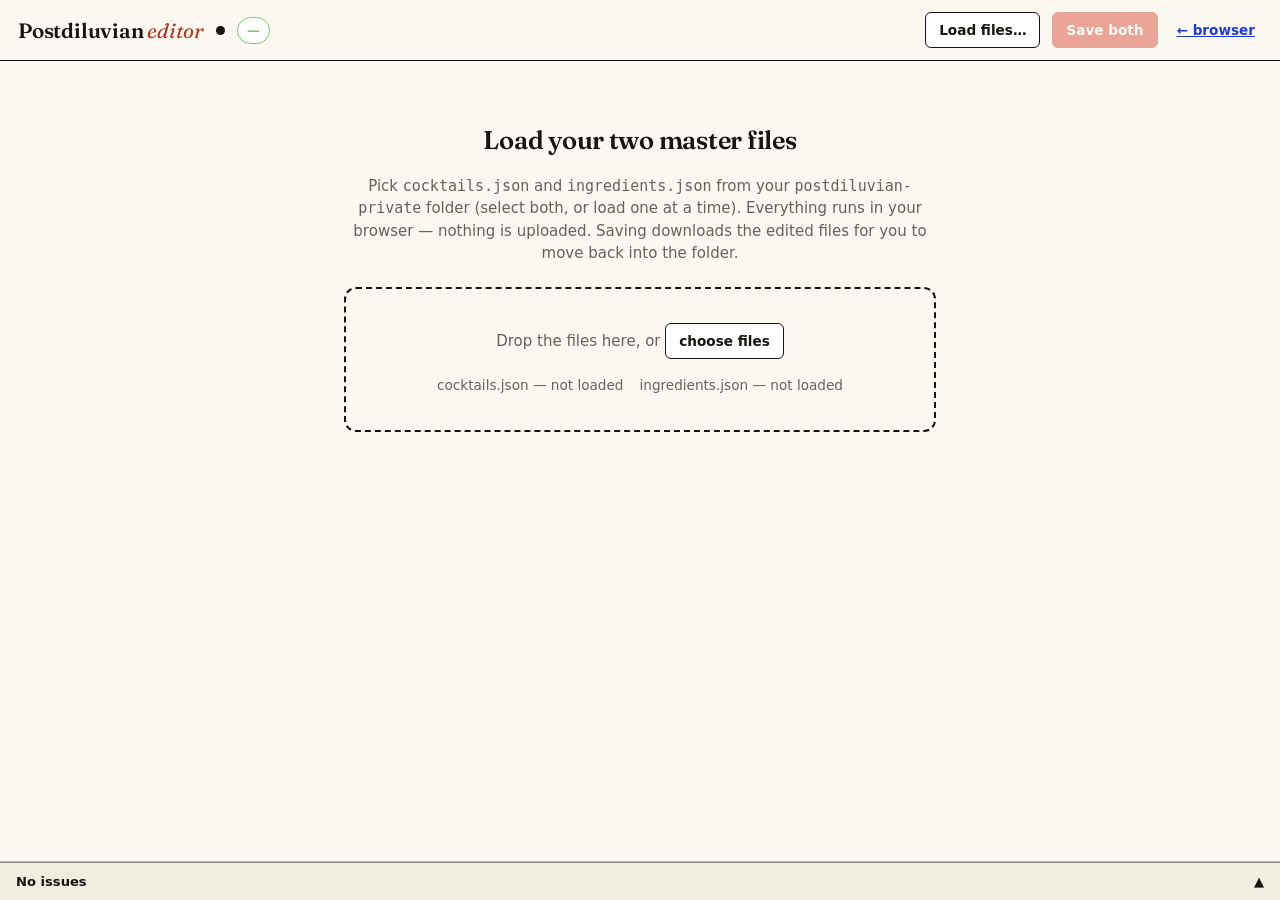
==== editor.html @ a8991616 "editor: AI-assisted recipe import (bring-your-own-assistant) Recipes > Import... takes a URL or past" ====
<!doctype html>
<html lang="en">
<head>
<meta charset="utf-8">
<meta name="viewport" content="width=device-width, initial-scale=1">
<title>Postdiluvian — editor</title>
<meta name="description" content="Edit the Postdiluvian cocktails.json and ingredients.json masters.">
<script>try{var t=localStorage.getItem("pd.theme");if(t==="light"||t==="dark")document.documentElement.setAttribute("data-theme",t);}catch(e){}</script>
<link rel="preconnect" href="https://fonts.googleapis.com">
<link rel="preconnect" href="https://fonts.gstatic.com" crossorigin>
<link href="https://fonts.googleapis.com/css2?family=Fraunces:ital,opsz,wght@0,9..144,400;0,9..144,500;0,9..144,600;1,9..144,400&display=swap" rel="stylesheet">
<link rel="stylesheet" href="style.css">
<style>
  * { box-sizing: border-box; }
  [hidden] { display: none !important; }
  html { -webkit-text-size-adjust: 100%; }
  body { margin: 0; background: var(--paper); color: var(--ink); font-family: var(--sans); font-size: 15px; line-height: 1.5; }
  h1, h2, h3 { font-family: var(--serif); font-weight: 600; margin: 0; letter-spacing: -.01em; }
  a { color: var(--blue); }
  button, input, select, textarea { font: inherit; color: var(--ink); }
  button { cursor: pointer; }
  input, select, textarea {
    background: var(--card); border: 1.5px solid var(--line-strong);
    border-radius: var(--radius); padding: 7px 10px;
  }
  input[type=checkbox] { padding: 0; accent-color: var(--accent); width: auto; }
  input:focus, select:focus, textarea:focus { outline: 2px solid var(--blue); outline-offset: -1px; }
  ::placeholder { color: var(--ink-soft); opacity: 1; }

  .bar {
    position: sticky; top: 0; z-index: 20; display: flex; align-items: center; gap: 12px;
    padding: 12px 18px; background: var(--paper); border-bottom: 1.5px solid var(--ink); flex-wrap: wrap;
  }
  .bar h1 { font-size: 1.3rem; }
  .bar h1 .em { color: var(--accent-soft); font-style: italic; font-weight: 400; }
  .bar .spacer { flex: 1; }
  .dot { width: 9px; height: 9px; border-radius: 50%; background: var(--line-strong); flex: none; }
  .dot.dirty { background: var(--accent); }
  .valbadge { font-size: .8rem; font-weight: 700; padding: 3px 9px; border-radius: 999px; border: 1.5px solid var(--line-strong); white-space: nowrap; cursor: pointer; background: var(--card); }
  .valbadge:hover { background: var(--paper-2); }
  .valbadge.ok { color: #3f7a3a; border-color: currentColor; }
  .valbadge.err { color: var(--accent); border-color: currentColor; }
  :root[data-theme="dark"] .valbadge.ok, :root:not([data-theme="light"]) .valbadge.ok { color: #86c072; }

  .btn { border: 1.5px solid var(--line-strong); background: var(--card); border-radius: var(--radius); padding: 7px 13px; font-size: .85rem; font-weight: 600; }
  .btn:hover { background: var(--paper-2); }
  .btn.primary { background: var(--accent); color: #fff; border-color: var(--accent); }
  .btn.primary:disabled { opacity: .45; cursor: not-allowed; }
  .btn.ghost { border-color: transparent; background: transparent; text-decoration: underline; padding: 4px 6px; }
  .btn.danger { color: var(--accent); }

  .tabs { display: flex; gap: 4px; padding: 10px 18px 0; border-bottom: 1px solid var(--line); background: var(--paper); position: sticky; top: 57px; z-index: 19; flex-wrap: wrap; }
  .tabs button { border: 1.5px solid var(--line); border-bottom: 0; background: var(--paper-2); padding: 7px 14px; border-radius: var(--radius) var(--radius) 0 0; font-size: .85rem; font-weight: 600; color: var(--ink-soft); }
  .tabs button[aria-selected="true"] { background: var(--card); color: var(--ink); border-color: var(--ink); }
  .tabs .count { opacity: .5; font-weight: 400; }

  .wrap { display: grid; grid-template-columns: 300px 1fr; gap: 0; min-height: calc(100vh - 120px); }
  @media (max-width: 820px) { .wrap { grid-template-columns: 1fr; } .list { border-right: 0; border-bottom: 1.5px solid var(--line); max-height: 40vh; } }

  .list { border-right: 1.5px solid var(--line); padding: 12px; overflow-y: auto; }
  .list .listtop { display: flex; gap: 8px; margin-bottom: 10px; }
  .list input.search { flex: 1; padding: 7px 10px; border: 1.5px solid var(--line-strong); border-radius: var(--radius); background: var(--card); }
  .list .row { padding: 8px 10px; border-radius: var(--radius); cursor: pointer; display: flex; justify-content: space-between; gap: 8px; align-items: baseline; }
  .list .row:hover { background: var(--paper-2); }
  .list .row[aria-current="true"] { background: var(--ink); color: var(--paper); }
  .list .row .sub { font-size: .72rem; opacity: .6; white-space: nowrap; }
  .list .row.invalid::after { content: "!"; color: var(--accent); font-weight: 800; }
  .list .row[aria-current="true"].invalid::after { color: #fff; }
  .list .grouplabel { font-size: .66rem; font-weight: 700; letter-spacing: .12em; text-transform: uppercase; color: var(--ink-soft); margin: 14px 0 4px; }

  .pane { padding: 20px 24px 120px; overflow-y: auto; }
  .pane .placeholder { color: var(--ink-soft); font-style: italic; padding: 40px 0; }

  .field { margin-bottom: 13px; }
  .field > label { display: block; font-size: .7rem; font-weight: 700; letter-spacing: .1em; text-transform: uppercase; color: var(--ink-soft); margin-bottom: 4px; }
  .field input[type=text], .field input[type=number], .field input[type=url], .field select, .field textarea {
    width: 100%; padding: 7px 10px; border: 1.5px solid var(--line-strong); border-radius: var(--radius); background: var(--card);
  }
  .field textarea { min-height: 64px; resize: vertical; font-family: var(--sans); }
  .field .hint { font-size: .76rem; color: var(--ink-soft); margin-top: 3px; }
  .field.bad input, .field.bad select, .field.bad textarea { border-color: var(--accent); }
  .field .err { color: var(--accent); font-size: .78rem; margin-top: 3px; }
  .row2 { display: grid; grid-template-columns: 1fr 1fr; gap: 12px; }
  .row3 { display: grid; grid-template-columns: 1fr 1fr 1fr; gap: 12px; }
  @media (max-width: 560px) { .row2, .row3 { grid-template-columns: 1fr; } }

  .chips { display: flex; flex-wrap: wrap; gap: 6px; align-items: center; }
  .chips .chip { display: inline-flex; align-items: center; gap: 5px; padding: 3px 8px; border: 1.5px solid var(--line-strong); border-radius: 999px; font-size: .8rem; background: var(--card); }
  .chips .chip button { border: 0; background: transparent; color: var(--ink-soft); padding: 0; line-height: 1; font-size: 1rem; }
  .chips input { border: 0; background: transparent; outline: none; min-width: 90px; flex: 1; padding: 4px; }

  .ingrow { display: grid; grid-template-columns: 1.4fr auto 1fr auto; gap: 8px; align-items: start; padding: 9px 0; border-top: 1px solid var(--line); }
  .ingrow:first-of-type { border-top: 0; }
  .ingrow .amt { display: flex; gap: 6px; align-items: center; }
  .ingrow .amt input[type=number] { width: 78px; }
  .ingrow .amt select { width: auto; }
  .ingrow .sec { display: flex; gap: 6px; flex-wrap: wrap; }
  .ingrow .sec input { width: 100%; }
  .ingrow .ctl { display: flex; flex-direction: column; gap: 2px; }
  .ingrow .ctl button { border: 1.5px solid var(--line); background: var(--card); border-radius: 4px; width: 26px; height: 22px; font-size: .8rem; line-height: 1; padding: 0; }
  .ingrow .resolved { font-size: .72rem; color: var(--ink-soft); margin-top: 2px; }
  .ingrow .resolved.new { color: var(--accent); }
  @media (max-width: 700px) { .ingrow { grid-template-columns: 1fr; } }

  .sectionh { font-family: var(--serif); font-size: 1.05rem; margin: 22px 0 8px; padding-top: 14px; border-top: 1.5px solid var(--ink); }
  .uses { display: flex; flex-wrap: wrap; gap: 7px 14px; }
  .uses a { font-size: .9rem; }
  .usetag { font-size: .6rem; font-weight: 700; letter-spacing: .1em; text-transform: uppercase; color: var(--ink-soft); border: 1px solid var(--line-strong); border-radius: 999px; padding: 0 5px; }
  .resolved a, .chips .chip a { text-decoration: underline; }
  .subactions { display: flex; gap: 10px; flex-wrap: wrap; margin-top: 6px; }

  .preview { margin-top: 10px; border: 1.5px solid var(--ink); border-radius: var(--radius); padding: 16px 18px; background: var(--card); }
  .preview .pv-base { font-size: .64rem; font-weight: 700; letter-spacing: .13em; text-transform: uppercase; color: var(--accent); }
  .preview h3 { font-size: 1.5rem; margin: 2px 0; }
  .preview .pv-meta { font-size: .82rem; color: var(--ink-soft); margin-bottom: 10px; }
  .preview ul { list-style: none; margin: 8px 0; padding: 0; }
  .preview li { display: flex; gap: 12px; padding: 3px 0; }
  .preview li .a { font-family: var(--serif); font-weight: 600; min-width: 130px; text-align: right; font-variant-numeric: tabular-nums; }
  .preview li.miss .n { color: var(--accent); }
  .preview ol { margin: 8px 0 0; padding-left: 18px; font-size: .9rem; }
  .preview .pv-note { font-style: italic; color: var(--ink-soft); font-size: .86rem; margin-top: 8px; }

  .jsonwrap textarea { width: 100%; min-height: 62vh; font-family: ui-monospace, SFMono-Regular, Menlo, monospace; font-size: 12.5px; padding: 12px; border: 1.5px solid var(--line-strong); border-radius: var(--radius); background: var(--card); white-space: pre; }
  .jsonwrap .err { color: var(--accent); font-size: .82rem; margin: 4px 0; white-space: pre-wrap; }
  .jsonmini textarea { min-height: 340px; }

  .valpanel { position: fixed; left: 0; right: 0; bottom: 0; z-index: 30; background: var(--card); border-top: 1.5px solid var(--ink); max-height: 42vh; display: flex; flex-direction: column; transform: translateY(calc(100% - 38px)); transition: transform .18s ease; }
  .valpanel.open { transform: translateY(0); }
  .valpanel .vph { display: flex; align-items: center; gap: 10px; padding: 9px 16px; cursor: pointer; font-size: .82rem; font-weight: 700; background: var(--paper-2); }
  .valpanel .vph:hover { background: var(--line); }
  .valpanel .vpbody { overflow-y: auto; padding: 4px 16px 16px; }
  .valpanel .issue { font-size: .82rem; padding: 4px 0; border-top: 1px solid var(--line); cursor: pointer; display: flex; gap: 8px; }
  .valpanel .issue:hover { color: var(--accent); }
  .valpanel .issue .tag { font-weight: 700; flex: none; }
  .valpanel .issue.e .tag { color: var(--accent); }
  .valpanel .issue.w { color: var(--ink-soft); }
  .valpanel .issue.w .tag { color: var(--ink-soft); font-weight: 600; }

  .modal { position: fixed; inset: 0; z-index: 50; background: rgba(23,20,15,.55); display: flex; align-items: flex-start; justify-content: center; padding: 40px 16px; overflow-y: auto; }
  .modal .box { background: var(--paper); border: 1.5px solid var(--ink); border-radius: var(--radius); width: 100%; max-width: 760px; padding: 22px 24px 26px; }
  .modal h2 { font-size: 1.4rem; }
  .modal .close { float: right; font-size: 1.5rem; line-height: 1; background: transparent; border: 0; color: var(--ink-soft); padding: 0; }
  .modal .step { margin: 16px 0 5px; font-size: .7rem; font-weight: 700; text-transform: uppercase; letter-spacing: .12em; color: var(--ink-soft); }
  .modal textarea, .modal input[type=text] { width: 100%; font-size: 13px; }
  .modal textarea { font-family: ui-monospace, SFMono-Regular, Menlo, monospace; }
  .modal .promptbox { min-height: 220px; white-space: pre; overflow: auto; }
  .modal .err { color: var(--accent); font-size: .82rem; margin-top: 6px; white-space: pre-wrap; }

  .importbanner { background: var(--paper-2); border: 1.5px solid var(--accent); border-radius: var(--radius); padding: 12px 14px; margin-bottom: 16px; font-size: .88rem; }
  .importbanner .conf { font-weight: 700; text-transform: uppercase; font-size: .68rem; letter-spacing: .09em; color: var(--accent); }
  .importbanner ul { margin: 6px 0 0; padding-left: 18px; }
  .importbanner .acts { margin-top: 10px; display: flex; gap: 10px; flex-wrap: wrap; }

  .loadscreen { padding: 60px 24px; max-width: 640px; margin: 0 auto; text-align: center; }
  .loadscreen h2 { font-size: 1.6rem; margin-bottom: 8px; }
  .loadscreen p { color: var(--ink-soft); }
  .dropzone { margin-top: 22px; border: 2px dashed var(--line-strong); border-radius: 12px; padding: 34px; color: var(--ink-soft); }
  .dropzone.hot { border-color: var(--blue); background: rgba(31,59,214,.05); color: var(--blue); }
  .filestate { display: flex; gap: 16px; justify-content: center; margin-top: 16px; font-size: .85rem; }
  .filestate .f.ok { color: #3f7a3a; }
  :root[data-theme="dark"] .filestate .f.ok, :root:not([data-theme="light"]) .filestate .f.ok { color: #86c072; }

  .toast { position: fixed; left: 50%; bottom: 46px; transform: translateX(-50%); background: var(--ink); color: var(--paper); padding: 10px 18px; border-radius: var(--radius); font-size: .86rem; z-index: 40; box-shadow: var(--shadow); max-width: 90vw; }
</style>
</head>
<body>

<div class="bar">
  <h1>Postdiluvian <span class="em">editor</span></h1>
  <span class="dot" id="dirtyDot" title="unsaved changes"></span>
  <button class="valbadge ok" id="valBadge" type="button" title="Show issues">—</button>
  <span class="spacer"></span>
  <input type="file" id="fileInput" accept=".json,application/json" multiple hidden>
  <button class="btn" id="loadBtn">Load files…</button>
  <button class="btn primary" id="saveBtn" disabled>Save both</button>
  <a class="btn ghost" href="index.html">← browser</a>
</div>

<div class="tabs" id="tabs" hidden>
  <button data-tab="recipes" aria-selected="true">Recipes <span class="count" id="cRecipes"></span></button>
  <button data-tab="ingredients" aria-selected="false">Ingredients <span class="count" id="cIngredients"></span></button>
  <button data-tab="json" aria-selected="false">JSON</button>
</div>

<div id="loadScreen" class="loadscreen">
  <h2>Load your two master files</h2>
  <p>Pick <code>cocktails.json</code> and <code>ingredients.json</code> from your
     <code>postdiluvian-private</code> folder (select both, or load one at a time).
     Everything runs in your browser — nothing is uploaded. Saving downloads the
     edited files for you to move back into the folder.</p>
  <div class="dropzone" id="dropzone">
    Drop the files here, or
    <button class="btn" id="loadBtn2">choose files</button>
    <div class="filestate">
      <span class="f" id="fsC">cocktails.json — not loaded</span>
      <span class="f" id="fsI">ingredients.json — not loaded</span>
    </div>
  </div>
</div>

<div id="app" hidden>
  <div class="wrap" id="wrapRecipes">
    <div class="list" id="listRecipes">
      <div class="listtop">
        <input class="search" id="searchRecipes" placeholder="Search recipes…" autocomplete="off">
        <button class="btn" id="newRecipe">+ New</button>
        <button class="btn" id="importRecipe" title="Import a recipe with an AI assistant">Import…</button>
      </div>
      <div id="listRecipesBody"></div>
    </div>
    <div class="pane" id="paneRecipe"><div class="placeholder">Select a recipe, or add one.</div></div>
  </div>

  <div class="wrap" id="wrapIngredients" hidden>
    <div class="list" id="listIngredients">
      <div class="listtop">
        <input class="search" id="searchIngredients" placeholder="Search ingredients…" autocomplete="off">
        <button class="btn" id="newIngredient">+ New</button>
      </div>
      <div id="listIngredientsBody"></div>
    </div>
    <div class="pane" id="paneIngredient"><div class="placeholder">Select an ingredient, or add one.</div></div>
  </div>

  <div id="wrapJson" class="pane jsonwrap" hidden>
    <p class="hint">Edit the raw files. Valid JSON is merged into the editor live; invalid JSON is held until you fix it.</p>
    <div class="row2">
      <div>
        <h3 style="font-size:.9rem;margin:8px 0">cocktails.json</h3>
        <div class="err" id="jsonErrC" hidden></div>
        <textarea id="jsonC" spellcheck="false"></textarea>
      </div>
      <div>
        <h3 style="font-size:.9rem;margin:8px 0">ingredients.json</h3>
        <div class="err" id="jsonErrI" hidden></div>
        <textarea id="jsonI" spellcheck="false"></textarea>
      </div>
    </div>
  </div>
</div>

<div class="valpanel" id="valPanel">
  <div class="vph" id="valPanelHead">
    <span id="valPanelTitle">No issues</span>
    <span class="spacer" style="flex:1"></span>
    <span id="valPanelChevron">▲</span>
  </div>
  <div class="vpbody" id="valPanelBody"></div>
</div>

<div class="modal" id="importModal" hidden>
  <div class="box">
    <button class="close" id="importClose" aria-label="Close">×</button>
    <h2>Import a recipe</h2>
    <p class="hint">Build the prompt below, run it in <a href="https://claude.ai" target="_blank" rel="noopener">claude.ai</a> (or any assistant), and paste its JSON reply back. Nothing is sent anywhere from this page.</p>

    <div class="step">1 · Source</div>
    <input type="text" id="importUrl" placeholder="https://…  — a recipe page URL">
    <div class="hint" style="text-align:center;margin:6px 0">— or paste the recipe text —</div>
    <textarea id="importText" style="min-height:80px" placeholder="Name, ingredients, method, garnish, source…"></textarea>

    <div class="step">2 · Prompt
      <button class="btn ghost" id="importBuild" type="button">build</button>
      <button class="btn ghost" id="importCopy" type="button" hidden>copy</button>
    </div>
    <textarea id="importPrompt" class="promptbox" readonly hidden></textarea>

    <div class="step">3 · Paste the assistant's JSON reply</div>
    <textarea id="importReply" style="min-height:120px" placeholder='{ "recipe": { … }, "newIngredients": [ … ], "confidence": "…" }'></textarea>
    <div class="err" id="importErr" hidden></div>

    <div style="margin-top:16px"><button class="btn primary" id="importGo" type="button">Import &amp; review</button></div>
  </div>
</div>

<datalist id="dlIngredients"></datalist>
<datalist id="dlTags"></datalist>

<script>
(function () {
  "use strict";

  var METHODS = ["shake", "dry-shake", "stir", "build", "swizzle", "blend", "throw"];
  var GLASSES = ["coupe", "old-fashioned", "rocks", "nick-and-nora", "flute", "collins", "highball", "wine"];
  var SERVICES = ["up", "rocks", "long", "neat"];
  var ICES = ["none", "large-cube", "cubed", "crushed"];
  var CATEGORIES = ["spirit", "vermouth", "fortified", "wine", "liqueur", "amaro", "bitters", "juice", "syrup", "other"];
  var FAMILIES = ["gin", "whiskey", "rum", "agave", "brandy", "vodka", "aquavit", "other"];
  var BASE_CATS = ["spirit", "amaro", "fortified", "liqueur", "wine"];
  // amount "kinds" -> how they serialize
  var KINDS = [
    { k: "ml", label: "Volume (ml)", num: "ml" },
    { k: "tsp", label: "Teaspoon", num: "count", per: 5, unit: "tsp" },
    { k: "barspoon", label: "Bar spoon", num: "count", per: 5, unit: "barspoon" },
    { k: "dash", label: "Dashes", num: "amount", unit: "dash" },
    { k: "drops", label: "Drops", num: "amount", unit: "drops" },
    { k: "piece", label: "Pieces", num: "amount", unit: "piece" },
    { k: "rinse", label: "Rinse", unit: "rinse" },
    { k: "top", label: "Top with", unit: "top" },
    { k: "leaves", label: "Leaves", unit: "leaves" },
    { k: "sprig", label: "Sprig", unit: "sprig" }
  ];

  var S = {
    C: null, I: null,            // parsed file objects
    tab: "recipes",
    selRecipe: null, selIng: null,
    snapshot: "", mlPerOz: 30,
    issues: { errors: [], warnings: [] },
    imported: null               // { id, ings:[], notes:[], confidence, source } while an import awaits review
  };
  var $ = function (id) { return document.getElementById(id); };
  var el = function (tag, cls, html) { var e = document.createElement(tag); if (cls) e.className = cls; if (html != null) e.innerHTML = html; return e; };
  var esc = function (s) { return String(s == null ? "" : s).replace(/[&<>"]/g, function (m) { return ({ "&": "&amp;", "<": "&lt;", ">": "&gt;", '"': "&quot;" })[m]; }); };
  var slug = function (s) { return String(s || "").toLowerCase().replace(/[^a-z0-9]+/g, "-").replace(/^-+|-+$/g, ""); };
  var trimNum = function (n) { return (Math.round(n * 100) / 100).toString(); };

  // ---------------------------------------------------------------- load ------
  function classify(obj) {
    if (obj && Array.isArray(obj.cocktails)) return "C";
    if (obj && Array.isArray(obj.ingredients)) return "I";
    return null;
  }
  function ingestFiles(fileList) {
    var files = [].slice.call(fileList);
    var done = 0;
    files.forEach(function (f) {
      f.text().then(function (txt) {
        var obj;
        try { obj = JSON.parse(txt); } catch (e) { toast("“" + f.name + "” isn’t valid JSON: " + e.message); return; }
        var kind = classify(obj);
        if (!kind) { toast("“" + f.name + "” doesn’t look like cocktails.json or ingredients.json."); return; }
        if (kind === "C") S.C = obj; else S.I = obj;
        refreshLoadState();
      }).finally(function () { done++; });
    });
  }
  function refreshLoadState() {
    $("fsC").textContent = S.C ? "cocktails.json — " + S.C.cocktails.length + " recipes" : "cocktails.json — not loaded";
    $("fsC").className = "f" + (S.C ? " ok" : "");
    $("fsI").textContent = S.I ? "ingredients.json — " + S.I.ingredients.length + " ingredients" : "ingredients.json — not loaded";
    $("fsI").className = "f" + (S.I ? " ok" : "");
    if (S.C && S.I) startApp();
  }
  function startApp() {
    S.mlPerOz = (S.C.meta && S.C.meta.mlPerOz) || (S.I.meta && S.I.meta.mlPerOz) || 30;
    $("loadScreen").hidden = true;
    $("app").hidden = false;
    $("tabs").hidden = false;
    S.snapshot = snapshotStr();
    rebuildDatalists();
    selectTab("recipes");
    renderRecipeList(); renderIngredientList();
    if (S.C.cocktails[0]) selectRecipe(S.C.cocktails[0].id);
    validateAndPaint();
  }

  // ---------------------------------------------------------------- serialize -
  function cleanSource(src) {
    src = src || {}; var o = {};
    ["book", "author", "url", "page", "note"].forEach(function (k) {
      var v = src[k];
      if (v === "" || v == null) return;
      o[k] = k === "page" ? (parseInt(v, 10) || v) : v;
    });
    return o;
  }
  function serCocktail(c) {
    var o = {};
    o.id = c.id; o.name = c.name || "";
    o.aka = c.aka || []; o.variantOf = c.variantOf || null;
    o.status = c.status || "active";
    o.base = c.base || [];
    o.method = c.method || "stir"; o.glass = c.glass || "coupe";
    o.service = c.service || "up"; o.ice = c.ice || "none";
    o.garnish = c.garnish || "None";
    o.tags = (c.tags || []).slice().sort();
    o.notes = c.notes || "";
    o.source = cleanSource(c.source);
    o.ingredients = (c.ingredients || []).map(function (i) {
      var e = { ref: i.ref };
      if (i.ml != null && i.ml !== "") e.ml = +i.ml;
      if (i.amount != null && i.amount !== "") e.amount = +i.amount;
      if (i.unit) e.unit = i.unit;
      if (i.approx) e.approx = i.approx;
      if (i.brand) e.brand = i.brand;
      if (i.note) e.note = i.note;
      if (i.optional) e.optional = true;
      return e;
    });
    o.steps = c.steps || [];
    return o;
  }
  function serIngredient(g) {
    var o = { id: g.id, name: g.name || "", category: g.category || "other",
              family: g.family === undefined ? null : g.family,
              aliases: g.aliases || [], brands: g.brands || [] };
    if (g.pantry) o.pantry = true;
    if (g.notes) o.notes = g.notes;
    return o;
  }
  function fileC() {
    var meta = Object.assign({}, S.C.meta || {});
    meta.count = S.C.cocktails.length;
    return { meta: meta, cocktails: S.C.cocktails.map(serCocktail) };
  }
  function fileI() {
    return { meta: S.I.meta || {}, ingredients: S.I.ingredients.map(serIngredient) };
  }
  function textC() { return JSON.stringify(fileC(), null, 2) + "\n"; }
  function textI() { return JSON.stringify(fileI(), null, 2) + "\n"; }
  function snapshotStr() { return textC() + " " + textI(); }

  // ---------------------------------------------------------------- dirty -----
  function markDirty() {
    var d = snapshotStr() !== S.snapshot;
    $("dirtyDot").className = "dot" + (d ? " dirty" : "");
    return d;
  }
  window.addEventListener("beforeunload", function (e) {
    if (S.C && S.I && snapshotStr() !== S.snapshot) { e.preventDefault(); e.returnValue = ""; }
  });

  // ---------------------------------------------------------------- validate --
  function validate() {
    var errors = [], warnings = [];
    var E = function (where, msg, field) { errors.push({ where: where, msg: msg, field: field }); };
    var W = function (where, msg, field) { warnings.push({ where: where, msg: msg, field: field }); };
    var ings = S.I.ingredients, ckts = S.C.cocktails;

    var SLUG = /^[a-z0-9-]+$/;
    var ids = {}, aliasOwner = {};
    ings.forEach(function (it) {
      var w = "ing:" + it.id;
      if (!SLUG.test(it.id || "")) E(w, "id must be lowercase letters, digits and hyphens", "id");
      if (ids[it.id]) E(w, "duplicate id");
      ids[it.id] = it;
      if (CATEGORIES.indexOf(it.category) < 0) E(w, "bad category “" + it.category + "”", "category");
      if (it.family !== null && it.family !== undefined && FAMILIES.indexOf(it.family) < 0) E(w, "bad family “" + it.family + "”", "family");
      if (it.category === "spirit" && (it.family === null || it.family === undefined)) E(w, "a spirit needs a family", "family");
      (it.aliases || []).forEach(function (a) {
        a = String(a).toLowerCase();
        if (a === it.id) return;
        if (ids[a] || ings.some(function (x) { return x.id === a; })) E(w, "alias “" + a + "” collides with an id");
        if (aliasOwner[a]) E(w, "alias “" + a + "” also on " + aliasOwner[a]);
        aliasOwner[a] = it.id;
      });
    });

    var byId = ids, cids = {}, used = {};
    ckts.forEach(function (c) {
      var w = "ckt:" + c.id;
      if (!SLUG.test(c.id || "")) E(w, "id must be lowercase letters, digits and hyphens", "id");
      if (cids[c.id]) E(w, "duplicate id");
      cids[c.id] = c;
      if (!c.name) E(w, "no name", "name");
      if (METHODS.indexOf(c.method) < 0) E(w, "bad method", "method");
      if (GLASSES.indexOf(c.glass) < 0) E(w, "bad glass", "glass");
      if (SERVICES.indexOf(c.service) < 0) E(w, "bad service", "service");
      if (ICES.indexOf(c.ice) < 0) E(w, "bad ice", "ice");
      if (["active", "wishlist"].indexOf(c.status) < 0) E(w, "bad status", "status");
      if (!c.ingredients || !c.ingredients.length) E(w, "no ingredients");
      var refs = {}; (c.ingredients || []).forEach(function (i) { refs[i.ref] = 1; });
      (c.base || []).forEach(function (b) {
        if (!byId[b]) E(w, "base “" + b + "” is not an ingredient id", "base");
        else if (BASE_CATS.indexOf(byId[b].category) < 0) W(w, "base “" + b + "” is category " + byId[b].category, "base");
        if (!refs[b]) W(w, "base “" + b + "” is not among its ingredients", "base");
      });
      if (c.variantOf && !cids[c.variantOf] && !ckts.some(function (x) { return x.id === c.variantOf; })) E(w, "variantOf “" + c.variantOf + "” not found", "variantOf");
      (c.ingredients || []).forEach(function (i) {
        used[i.ref] = 1;
        if (!byId[i.ref]) E(w, "ingredient “" + i.ref + "” not in the vocabulary", "ings");
        if (i.unit && KINDS.map(function (x) { return x.unit; }).indexOf(i.unit) < 0) E(w, "bad unit “" + i.unit + "”", "ings");
        if (i.ml == null && i.amount == null && !i.unit) W(w, i.ref + " has no amount", "ings");
        if (i.ml && +i.ml > 180) W(w, i.ref + " is " + i.ml + " ml — large pour", "ings");
      });
    });
    Object.keys(byId).forEach(function (id) { if (!used[id]) W("ing:" + id, "unused by any recipe"); });

    S.issues = { errors: errors, warnings: warnings };
    return S.issues;
  }
  function validateAndPaint() {
    markDirty();
    var v = validate();
    var badge = $("valBadge");
    if (!v.errors.length && !v.warnings.length) { badge.className = "valbadge ok"; badge.textContent = "✓ valid"; }
    else if (!v.errors.length) { badge.className = "valbadge ok"; badge.textContent = "✓ " + v.warnings.length + " warning" + (v.warnings.length === 1 ? "" : "s"); }
    else { badge.className = "valbadge err"; badge.textContent = v.errors.length + " error" + (v.errors.length === 1 ? "" : "s"); }
    $("saveBtn").disabled = v.errors.length > 0;
    paintValPanel();
    // invalid markers in lists
    var bad = {};
    v.errors.concat(v.warnings).forEach(function (x) { if (x.where) bad[x.where] = (bad[x.where] || 0); });
    v.errors.forEach(function (x) { if (x.where) bad[x.where] = 2; });
    document.querySelectorAll("#listRecipesBody .row").forEach(function (r) {
      r.classList.toggle("invalid", bad["ckt:" + r.dataset.id] === 2);
    });
    document.querySelectorAll("#listIngredientsBody .row").forEach(function (r) {
      r.classList.toggle("invalid", bad["ing:" + r.dataset.id] === 2);
    });
  }
  function paintValPanel() {
    var v = S.issues, body = $("valPanelBody");
    var n = v.errors.length + v.warnings.length;
    $("valPanelTitle").textContent = n === 0 ? "No issues" :
      (v.errors.length + " error" + (v.errors.length === 1 ? "" : "s") + " · " + v.warnings.length + " warning" + (v.warnings.length === 1 ? "" : "s"));
    body.innerHTML = "";
    v.errors.concat(v.warnings).forEach(function (x, idx) {
      var isErr = idx < v.errors.length;
      var d = el("div", "issue " + (isErr ? "e" : "w"));
      d.innerHTML = '<span class="tag">' + (isErr ? "ERR" : "warn") + '</span><span>' + esc(x.where ? x.where + " — " : "") + esc(x.msg) + '</span>';
      d.addEventListener("click", function () { jumpTo(x); });
      body.appendChild(d);
    });
  }
  function jumpTo(issue) {
    if (!issue.where) return;
    var p = issue.where.split(":");
    if (p[0] === "ckt") { selectTab("recipes"); selectRecipe(p[1]); }
    else if (p[0] === "ing") { selectTab("ingredients"); selectIngredient(p[1]); }
  }

  // ---------------------------------------------------------------- tabs ------
  function selectTab(t) {
    S.tab = t;
    document.querySelectorAll("#tabs button").forEach(function (b) { b.setAttribute("aria-selected", b.dataset.tab === t ? "true" : "false"); });
    $("wrapRecipes").hidden = t !== "recipes";
    $("wrapIngredients").hidden = t !== "ingredients";
    $("wrapJson").hidden = t !== "json";
    if (t === "json") fillJson();
  }

  // ---------------------------------------------------------------- recipes ---
  function renderRecipeList() {
    var q = $("searchRecipes").value.toLowerCase().trim();
    var body = $("listRecipesBody"); body.innerHTML = "";
    $("cRecipes").textContent = S.C.cocktails.length;
    S.C.cocktails.slice().sort(function (a, b) { return (a.name || "").localeCompare(b.name || ""); }).forEach(function (c) {
      if (q && (c.name || "").toLowerCase().indexOf(q) < 0 && (c.id || "").indexOf(q) < 0 &&
          !(c.base || []).some(function (b) { return b.indexOf(q) >= 0; })) return;
      var r = el("div", "row"); r.dataset.id = c.id;
      r.setAttribute("aria-current", c.id === S.selRecipe ? "true" : "false");
      r.innerHTML = '<span>' + esc(c.name || "(unnamed)") + '</span><span class="sub">' + esc((c.base || []).join("/")) + '</span>';
      r.addEventListener("click", function () { selectRecipe(c.id); });
      body.appendChild(r);
    });
  }
  function selectRecipe(id) {
    S.selRecipe = id;
    renderRecipeList();
    var c = S.C.cocktails.filter(function (x) { return x.id === id; })[0];
    if (!c) { $("paneRecipe").innerHTML = '<div class="placeholder">Not found.</div>'; return; }
    renderRecipeForm(c);
  }
  function newRecipe() {
    var c = { id: "", name: "", aka: [], variantOf: null, status: "active", base: [],
      method: "stir", glass: "coupe", service: "up", ice: "none", garnish: "None",
      tags: [], notes: "", source: {}, ingredients: [], steps: [] };
    S.C.cocktails.push(c);
    S.selRecipe = null;
    renderRecipeList();
    renderRecipeForm(c);
    validateAndPaint();
  }

  function field(label, inputEl, hint) {
    var f = el("div", "field");
    var l = el("label", null, esc(label)); f.appendChild(l);
    f.appendChild(inputEl);
    if (hint) { var h = el("div", "hint", hint); f.appendChild(h); }
    return f;
  }
  function selectEl(opts, val, onChange, allowEmpty) {
    var s = el("select");
    if (allowEmpty) s.appendChild(el("option", null, "—"));
    opts.forEach(function (o) {
      var op = el("option", null, esc(o)); op.value = o;
      if (o === val) op.selected = true;
      s.appendChild(op);
    });
    s.value = val == null ? "" : val;
    s.addEventListener("change", function () { onChange(s.value); });
    return s;
  }
  function textEl(val, onInput, type) {
    var i = el("input"); i.type = type || "text"; i.value = val == null ? "" : val;
    i.addEventListener("input", function () { onInput(i.value); });
    return i;
  }
  function chipEditor(arr, onChange, listId, noInput, onChipClick) {
    var box = el("div", "chips");
    function paint() {
      box.innerHTML = "";
      arr.forEach(function (v, idx) {
        var c = el("span", "chip");
        if (onChipClick) {
          var a = el("a"); a.href = "#"; a.textContent = v; a.style.color = "inherit";
          a.addEventListener("click", function (e) { e.preventDefault(); onChipClick(v); });
          c.appendChild(a);
        } else {
          c.innerHTML = '<span>' + esc(v) + '</span>';
        }
        var b = el("button", null, "×"); b.type = "button";
        b.addEventListener("click", function () { arr.splice(idx, 1); paint(); onChange(); });
        c.appendChild(b); box.appendChild(c);
      });
      if (noInput) { if (!arr.length) box.appendChild(el("span", "hint", "none")); return; }
      var inp = el("input"); inp.placeholder = "add…";
      if (listId) inp.setAttribute("list", listId);
      inp.addEventListener("keydown", function (e) {
        if (e.key === "Enter" || e.key === ",") {
          e.preventDefault();
          var v = inp.value.trim().replace(/,$/, "");
          if (v && arr.indexOf(v) < 0) { arr.push(v); paint(); onChange(); }
        } else if (e.key === "Backspace" && !inp.value && arr.length) {
          arr.pop(); paint(); onChange();
        }
      });
      box.appendChild(inp);
    }
    paint();
    return box;
  }

  function renderRecipeForm(c) {
    var p = $("paneRecipe"); p.innerHTML = "";
    var jsonBtn = el("button", "btn ghost", "&lt;/&gt; JSON"); jsonBtn.type = "button";
    var topBar = el("div", "subactions"); topBar.style.marginBottom = "10px";
    var del = el("button", "btn ghost danger", "Delete recipe"); del.type = "button";
    del.addEventListener("click", function () {
      if (!confirm("Delete “" + (c.name || c.id) + "”?")) return;
      S.C.cocktails = S.C.cocktails.filter(function (x) { return x !== c; });
      S.selRecipe = null; renderRecipeList();
      $("paneRecipe").innerHTML = '<div class="placeholder">Deleted.</div>';
      validateAndPaint();
    });
    topBar.appendChild(jsonBtn); topBar.appendChild(del);
    p.appendChild(topBar);

    var jsonMode = { on: false };
    var formWrap = el("div");
    p.appendChild(formWrap);
    jsonBtn.addEventListener("click", function () {
      jsonMode.on = !jsonMode.on;
      if (jsonMode.on) showJsonMini(); else build();
    });
    function showJsonMini() {
      formWrap.innerHTML = "";
      var wrap = el("div", "jsonwrap jsonmini");
      var err = el("div", "err"); err.hidden = true;
      var ta = el("textarea"); ta.spellcheck = false;
      ta.value = JSON.stringify(serCocktail(c), null, 2);
      ta.addEventListener("input", function () {
        try {
          var o = JSON.parse(ta.value);
          err.hidden = true;
          Object.keys(c).forEach(function (k) { delete c[k]; });
          Object.assign(c, o);
          S.selRecipe = c.id;
          renderRecipeList(); rebuildDatalists(); validateAndPaint();
        } catch (e) { err.hidden = false; err.textContent = e.message; }
      });
      wrap.appendChild(err); wrap.appendChild(ta); formWrap.appendChild(wrap);
    }

    function build() {
      jsonMode.on = false;
      formWrap.innerHTML = "";
      var chg = function () { c.id = c.id || slug(c.name); S.selRecipe = c.id; renderRecipeList(); rebuildDatalists(); validateAndPaint(); };

      if (S.imported && S.imported.id === c.id) formWrap.appendChild(importBanner(c));

      formWrap.appendChild(field("Name", textEl(c.name, function (v) { c.name = v; if (!c._idLocked) c.id = slug(v); syncId(); chg(); })));
      var idInput = textEl(c.id, function (v) { c.id = slug(v); c._idLocked = true; chg(); });
      var idField = field("ID (slug)", idInput, "Used in deep links; keep stable once shared.");
      function syncId() { idInput.value = c.id; }
      formWrap.appendChild(idField);

      var r2 = el("div", "row2");
      r2.appendChild(field("Status", selectEl(["active", "wishlist"], c.status, function (v) { c.status = v; chg(); })));
      var variants = S.C.cocktails.map(function (x) { return x.id; }).filter(function (x) { return x && x !== c.id; });
      r2.appendChild(field("Variant of", selectEl(variants, c.variantOf, function (v) { c.variantOf = v || null; chg(); }, true)));
      formWrap.appendChild(r2);

      formWrap.appendChild(field("Also known as", chipEditor(c.aka, chg)));

      // base
      var baseChoices = S.I.ingredients.filter(function (g) { return BASE_CATS.indexOf(g.category) >= 0; }).map(function (g) { return g.id; });
      var baseBox = el("div");
      var baseChips = chipEditor(c.base, function () { chg(); renderPreview(); }, null, true,
        function (id) { selectTab("ingredients"); selectIngredient(id); });
      var baseAdd = selectEl(baseChoices.filter(function (b) { return c.base.indexOf(b) < 0; }), "", function (v) {
        if (v && c.base.indexOf(v) < 0) { c.base.push(v); renderRecipeForm(c); }
      }, true);
      baseBox.appendChild(baseChips); baseBox.appendChild(baseAdd);
      formWrap.appendChild(field("Base spirit(s)", baseBox, "Drives the spirit filter. Ingredient ids of category spirit/amaro/fortified/liqueur/wine."));

      var r3 = el("div", "row2");
      r3.appendChild(field("Method", selectEl(METHODS, c.method, function (v) { c.method = v; chg(); renderPreview(); })));
      r3.appendChild(field("Glass", selectEl(GLASSES, c.glass, function (v) { c.glass = v; chg(); renderPreview(); })));
      formWrap.appendChild(r3);
      var r3b = el("div", "row2");
      r3b.appendChild(field("Service", selectEl(SERVICES, c.service, function (v) { c.service = v; chg(); renderPreview(); })));
      r3b.appendChild(field("Ice", selectEl(ICES, c.ice, function (v) { c.ice = v; chg(); renderPreview(); })));
      formWrap.appendChild(r3b);

      formWrap.appendChild(field("Garnish", textEl(c.garnish, function (v) { c.garnish = v; chg(); renderPreview(); })));
      formWrap.appendChild(field("Tags", chipEditor(c.tags, function () { chg(); renderPreview(); }, "dlTags")));
      formWrap.appendChild(field("Notes", (function () { var t = el("textarea"); t.value = c.notes || ""; t.addEventListener("input", function () { c.notes = t.value; chg(); renderPreview(); }); return t; })()));

      // source
      c.source = c.source || {};
      var sh = el("div", "sectionh", "Source"); formWrap.appendChild(sh);
      var sr = el("div", "row2");
      sr.appendChild(field("Book", textEl(c.source.book, function (v) { c.source.book = v; chg(); })));
      sr.appendChild(field("Author", textEl(c.source.author, function (v) { c.source.author = v; chg(); })));
      formWrap.appendChild(sr);
      var sr2 = el("div", "row2");
      sr2.appendChild(field("URL", textEl(c.source.url, function (v) { c.source.url = v; chg(); }, "url")));
      sr2.appendChild(field("Page", textEl(c.source.page, function (v) { c.source.page = v; chg(); }, "number")));
      formWrap.appendChild(sr2);
      formWrap.appendChild(field("Source note", textEl(c.source.note, function (v) { c.source.note = v; chg(); })));

      // ingredients
      formWrap.appendChild(el("div", "sectionh", "Ingredients"));
      var ingWrap = el("div"); formWrap.appendChild(ingWrap);
      renderIngRows(c, ingWrap, function () { chg(); renderPreview(); });
      var addIng = el("button", "btn", "+ Ingredient"); addIng.type = "button";
      addIng.addEventListener("click", function () { c.ingredients.push({ ref: "", ml: 30 }); renderIngRows(c, ingWrap, function () { chg(); renderPreview(); }); chg(); });
      formWrap.appendChild(addIng);

      // steps
      formWrap.appendChild(el("div", "sectionh", "Steps"));
      var stepsTa = el("textarea"); stepsTa.style.minHeight = "90px";
      stepsTa.value = (c.steps || []).join("\n");
      stepsTa.addEventListener("input", function () { c.steps = stepsTa.value.split("\n").map(function (s) { return s.trim(); }).filter(Boolean); chg(); renderPreview(); });
      formWrap.appendChild(field("One step per line", stepsTa));
      var genBtn = el("button", "btn", "Generate from method / glass / garnish"); genBtn.type = "button";
      genBtn.addEventListener("click", function () { c.steps = synthSteps(c); stepsTa.value = c.steps.join("\n"); chg(); renderPreview(); });
      formWrap.appendChild(genBtn);

      // preview
      formWrap.appendChild(el("div", "sectionh", "Preview"));
      var pv = el("div"); pv.id = "recipePreview"; formWrap.appendChild(pv);
      renderPreview();

      function renderPreview() { pv.innerHTML = previewHTML(c); }
      applyFieldErrors(p, "ckt:" + c.id);
    }
    build();
  }

  function renderIngRows(c, wrap, chg) {
    wrap.innerHTML = "";
    c.ingredients.forEach(function (ig, idx) {
      var row = el("div", "ingrow");
      // ingredient name box
      var nameBox = el("div");
      var nm = el("input"); nm.type = "text"; nm.setAttribute("list", "dlIngredients");
      var g0 = S.I.ingredients.filter(function (x) { return x.id === ig.ref; })[0];
      nm.value = g0 ? g0.name : ig.ref;
      var resolved = el("div", "resolved");
      function showLink(id) {
        resolved.className = "resolved";
        resolved.innerHTML = '&rarr; <a href="#" data-goto>' + esc(id) + '</a>';
        resolved.querySelector("[data-goto]").addEventListener("click", function (e) {
          e.preventDefault(); selectTab("ingredients"); selectIngredient(id);
        });
      }
      function resolve() {
        var v = nm.value.trim(), match = S.I.ingredients.filter(function (x) {
          return x.name.toLowerCase() === v.toLowerCase() || x.id === v || (x.aliases || []).some(function (a) { return a.toLowerCase() === v.toLowerCase(); });
        })[0];
        if (match) { ig.ref = match.id; showLink(match.id); }
        else {
          ig.ref = slug(v);
          resolved.className = "resolved new";
          resolved.innerHTML = 'not in vocab — <a href="#" data-mk>＋ create “' + esc(v) + '”</a>';
          var mk = resolved.querySelector("[data-mk]");
          if (mk) mk.addEventListener("click", function (e) { e.preventDefault(); quickAddIngredient(v, function (id) { ig.ref = id; nm.value = v; resolve(); chg(); }); });
        }
        chg();
      }
      nm.addEventListener("input", resolve);
      if (g0) showLink(g0.id);
      else if (ig.ref) { resolved.className = "resolved new"; resolved.textContent = "“" + ig.ref + "” not in vocabulary"; }
      nameBox.appendChild(nm); nameBox.appendChild(resolved);
      row.appendChild(nameBox);

      // amount
      var amt = el("div", "amt");
      var kind = kindOf(ig);
      var ksel = el("select");
      KINDS.forEach(function (K) { var o = el("option", null, K.label); o.value = K.k; if (K.k === kind) o.selected = true; ksel.appendChild(o); });
      var num = el("input"); num.type = "number"; num.step = "0.25"; num.min = "0";
      var K0 = KINDS.filter(function (K) { return K.k === kind; })[0];
      num.value = kindNum(ig, K0);
      num.style.display = K0 && K0.num ? "" : "none";
      function applyKind() {
        var K = KINDS.filter(function (x) { return x.k === ksel.value; })[0];
        num.style.display = K.num ? "" : "none";
        setEntryFromKind(ig, K, parseFloat(num.value) || 0);
        chg();
      }
      ksel.addEventListener("change", applyKind);
      num.addEventListener("input", applyKind);
      amt.appendChild(ksel); amt.appendChild(num);
      var apx = el("label"); apx.style.fontSize = ".72rem"; apx.style.whiteSpace = "nowrap";
      apx.innerHTML = '<input type="checkbox"' + (ig.approx === "max" ? " checked" : "") + '> ≤';
      apx.querySelector("input").addEventListener("change", function (e) { if (e.target.checked) ig.approx = "max"; else delete ig.approx; chg(); });
      amt.appendChild(apx);
      row.appendChild(amt);

      // brand + note
      var sec = el("div", "sec");
      var br = el("input"); br.type = "text"; br.placeholder = "brand (optional)"; br.value = ig.brand || "";
      br.addEventListener("input", function () { if (br.value.trim()) ig.brand = br.value.trim(); else delete ig.brand; chg(); });
      var no = el("input"); no.type = "text"; no.placeholder = "note (optional)"; no.value = ig.note || "";
      no.addEventListener("input", function () { if (no.value.trim()) ig.note = no.value.trim(); else delete ig.note; chg(); });
      sec.appendChild(br); sec.appendChild(no);
      row.appendChild(sec);

      // controls
      var ctl = el("div", "ctl");
      var up = el("button", null, "↑"), dn = el("button", null, "↓"), rm = el("button", null, "✕");
      up.type = dn.type = rm.type = "button";
      up.addEventListener("click", function () { if (idx > 0) { c.ingredients.splice(idx - 1, 0, c.ingredients.splice(idx, 1)[0]); renderIngRows(c, wrap, chg); chg(); } });
      dn.addEventListener("click", function () { if (idx < c.ingredients.length - 1) { c.ingredients.splice(idx + 1, 0, c.ingredients.splice(idx, 1)[0]); renderIngRows(c, wrap, chg); chg(); } });
      rm.addEventListener("click", function () { c.ingredients.splice(idx, 1); renderIngRows(c, wrap, chg); chg(); });
      ctl.appendChild(up); ctl.appendChild(dn); ctl.appendChild(rm);
      row.appendChild(ctl);

      wrap.appendChild(row);
    });
  }

  function kindOf(ig) {
    if (ig.unit === "tsp" || ig.unit === "barspoon") return ig.unit;
    if (ig.unit === "dash" || ig.unit === "drops" || ig.unit === "piece") return ig.unit;
    if (ig.unit === "rinse" || ig.unit === "top" || ig.unit === "leaves" || ig.unit === "sprig") return ig.unit;
    return "ml";
  }
  function kindNum(ig, K) {
    if (!K || !K.num) return "";
    if (K.num === "ml") return ig.ml == null ? "" : ig.ml;
    if (K.num === "count") return ig.ml == null ? "" : trimNum(ig.ml / (K.per || 5));
    if (K.num === "amount") return ig.amount == null ? "" : ig.amount;
    return "";
  }
  function setEntryFromKind(ig, K, n) {
    delete ig.ml; delete ig.amount; delete ig.unit;
    if (K.k === "ml") { ig.ml = n; return; }
    if (K.num === "count") { ig.ml = n * (K.per || 5); ig.unit = K.unit; return; }
    if (K.num === "amount") { ig.amount = n; ig.unit = K.unit; return; }
    ig.unit = K.unit; // rinse/top/leaves/sprig
  }

  function quickAddIngredient(name, cb) {
    var id = slug(name);
    if (S.I.ingredients.some(function (x) { return x.id === id; })) { cb(id); return; }
    var cat = prompt("New ingredient “" + name + "”.\nCategory? (" + CATEGORIES.join(", ") + ")", "liqueur");
    if (!cat) return;
    cat = cat.trim().toLowerCase();
    if (CATEGORIES.indexOf(cat) < 0) { toast("“" + cat + "” isn’t a valid category."); return; }
    var fam = null;
    if (cat === "spirit") { fam = (prompt("Family? (" + FAMILIES.join(", ") + ")", "other") || "other").trim().toLowerCase(); }
    S.I.ingredients.push({ id: id, name: name, category: cat, family: fam, aliases: [], brands: [] });
    S.I.ingredients.sort(function (a, b) { return a.category === b.category ? a.name.localeCompare(b.name) : CATEGORIES.indexOf(a.category) - CATEGORIES.indexOf(b.category); });
    rebuildDatalists(); renderIngredientList(); validateAndPaint();
    toast("Added ingredient “" + name + "”.");
    cb(id);
  }

  // ---------------------------------------------------------------- ingredients
  function renderIngredientList() {
    var q = $("searchIngredients").value.toLowerCase().trim();
    var body = $("listIngredientsBody"); body.innerHTML = "";
    $("cIngredients").textContent = S.I.ingredients.length;
    var byCat = {};
    S.I.ingredients.forEach(function (g) { (byCat[g.category] = byCat[g.category] || []).push(g); });
    CATEGORIES.forEach(function (cat) {
      var list = (byCat[cat] || []).filter(function (g) {
        return !q || g.name.toLowerCase().indexOf(q) >= 0 || g.id.indexOf(q) >= 0 || (g.aliases || []).join(" ").toLowerCase().indexOf(q) >= 0;
      });
      if (!list.length) return;
      body.appendChild(el("div", "grouplabel", esc(cat)));
      list.sort(function (a, b) { return a.name.localeCompare(b.name); }).forEach(function (g) {
        var r = el("div", "row"); r.dataset.id = g.id;
        r.setAttribute("aria-current", g.id === S.selIng ? "true" : "false");
        r.innerHTML = '<span>' + esc(g.name) + '</span><span class="sub">' + esc(g.id) + '</span>';
        r.addEventListener("click", function () { selectIngredient(g.id); });
        body.appendChild(r);
      });
    });
  }
  function selectIngredient(id) {
    S.selIng = id; renderIngredientList();
    var g = S.I.ingredients.filter(function (x) { return x.id === id; })[0];
    if (!g) { $("paneIngredient").innerHTML = '<div class="placeholder">Not found.</div>'; return; }
    renderIngredientForm(g);
  }
  function newIngredient() {
    var g = { id: "", name: "", category: "liqueur", family: null, aliases: [], brands: [] };
    S.I.ingredients.push(g); S.selIng = null;
    renderIngredientList(); renderIngredientForm(g); validateAndPaint();
  }
  function usedIn(id) {
    var out = [];
    S.C.cocktails.forEach(function (c) {
      var asBase = (c.base || []).indexOf(id) >= 0;
      var asIng = (c.ingredients || []).some(function (i) { return i.ref === id; });
      if (asBase || asIng) out.push({ id: c.id, name: c.name || c.id, base: asBase, ing: asIng });
    });
    return out.sort(function (a, b) { return a.name.localeCompare(b.name); });
  }
  function refCount(id) { return usedIn(id).length; }
  function renameRef(oldId, newId) {
    S.C.cocktails.forEach(function (c) {
      c.base = (c.base || []).map(function (b) { return b === oldId ? newId : b; });
      (c.ingredients || []).forEach(function (i) { if (i.ref === oldId) i.ref = newId; });
    });
  }
  function renderIngredientForm(g) {
    var p = $("paneIngredient"); p.innerHTML = "";
    var rc = g.id ? refCount(g.id) : 0;
    var top = el("div", "subactions"); top.style.marginBottom = "10px";
    var jb = el("button", "btn ghost", "&lt;/&gt; JSON"); jb.type = "button";
    var del = el("button", "btn ghost danger", "Delete"); del.type = "button";
    del.addEventListener("click", function () {
      var n = refCount(g.id);
      if (n) { toast("Can’t delete — " + n + " reference" + (n === 1 ? "" : "s") + " in recipes. Remove those first."); return; }
      if (!confirm("Delete ingredient “" + (g.name || g.id) + "”?")) return;
      S.I.ingredients = S.I.ingredients.filter(function (x) { return x !== g; });
      S.selIng = null; renderIngredientList(); rebuildDatalists();
      $("paneIngredient").innerHTML = '<div class="placeholder">Deleted.</div>'; validateAndPaint();
    });
    top.appendChild(jb); top.appendChild(del); p.appendChild(top);

    var form = el("div"); p.appendChild(form);
    var jsonOn = false;
    jb.addEventListener("click", function () { jsonOn = !jsonOn; if (jsonOn) mini(); else build(); });
    function mini() {
      form.innerHTML = "";
      var wrap = el("div", "jsonwrap jsonmini");
      var err = el("div", "err"); err.hidden = true;
      var ta = el("textarea"); ta.spellcheck = false; ta.value = JSON.stringify(serIngredient(g), null, 2);
      ta.addEventListener("input", function () {
        try { var o = JSON.parse(ta.value); err.hidden = true; Object.keys(g).forEach(function (k) { delete g[k]; }); Object.assign(g, o); S.selIng = g.id; renderIngredientList(); rebuildDatalists(); validateAndPaint(); }
        catch (e) { err.hidden = false; err.textContent = e.message; }
      });
      wrap.appendChild(err); wrap.appendChild(ta); form.appendChild(wrap);
    }
    function build() {
      jsonOn = false; form.innerHTML = "";
      var chg = function () { S.selIng = g.id; renderIngredientList(); rebuildDatalists(); validateAndPaint(); };
      form.appendChild(field("Name", textEl(g.name, function (v) { g.name = v; if (!g._idLocked) { g.id = slug(v); idI.value = g.id; } chg(); })));
      var idI = textEl(g.id, function (v) {
        var nv = slug(v);
        if (g.id && rc && nv !== g.id) {
          if (confirm(rc + " recipe" + (rc === 1 ? "" : "s") + " reference “" + g.id + "”. Rename everywhere to “" + nv + "”?")) renameRef(g.id, nv);
        }
        g.id = nv; g._idLocked = true; chg();
      });
      form.appendChild(field("ID (slug)", idI, rc ? (rc + " recipe" + (rc === 1 ? "" : "s") + " use this — favorites & bar are keyed to it") : "Permanent once shared."));
      var r2 = el("div", "row2");
      var famSel = selectEl(FAMILIES, g.family, function (v) { g.family = v || null; chg(); }, true);
      r2.appendChild(field("Category", selectEl(CATEGORIES, g.category, function (v) {
        g.category = v; if (v !== "spirit") { g.family = null; famSel.value = ""; } chg();
      })));
      r2.appendChild(field("Family (spirits only)", famSel));
      form.appendChild(r2);
      form.appendChild(field("Aliases", chipEditor(g.aliases, chg), "Extra search terms; must be globally unique."));
      form.appendChild(field("Brands", chipEditor(g.brands, chg), "Suggested bottles; the first shows as “e.g. …”."));
      var pl = el("label"); pl.style.fontSize = ".85rem";
      pl.innerHTML = '<input type="checkbox"' + (g.pantry ? " checked" : "") + '> Pantry staple (assumed on-hand: bitters, water, soda)';
      pl.querySelector("input").addEventListener("change", function (e) { if (e.target.checked) g.pantry = true; else delete g.pantry; chg(); });
      form.appendChild(field("Pantry", pl));
      form.appendChild(field("Notes", textEl(g.notes, function (v) { if (v) g.notes = v; else delete g.notes; chg(); })));

      var uses = g.id ? usedIn(g.id) : [];
      form.appendChild(el("div", "sectionh", "Used in " + uses.length + " recipe" + (uses.length === 1 ? "" : "s")));
      if (!uses.length) form.appendChild(el("div", "hint", "Not referenced by any recipe."));
      else {
        var ul = el("div", "uses");
        uses.forEach(function (u) {
          var a = el("a"); a.href = "#";
          a.innerHTML = esc(u.name) + (u.base ? ' <span class="usetag">base</span>' : "");
          a.addEventListener("click", function (e) { e.preventDefault(); selectTab("recipes"); selectRecipe(u.id); });
          ul.appendChild(a);
        });
        form.appendChild(ul);
      }

      applyFieldErrors(p, "ing:" + g.id);
    }
    build();
  }

  // ---------------------------------------------------------------- preview ---
  var FR = [[0, ""], [.125, "⅛"], [.25, "¼"], [.333, "⅓"], [.375, "⅜"], [.5, "½"], [.625, "⅝"], [.667, "⅔"], [.75, "¾"], [.875, "⅞"], [1, ""]];
  function ozText(ml) {
    var oz = ml / S.mlPerOz, whole = Math.floor(oz + 1e-6), frac = oz - whole, best = FR[0], bd = 9;
    FR.forEach(function (f) { var d = Math.abs(f[0] - frac); if (d < bd) { bd = d; best = f; } });
    if (best[0] === 1) { whole += 1; best = FR[0]; }
    return ((whole || (best[1] ? "" : "0")) + (best[1] || (whole ? "" : ""))) + " oz";
  }
  function amtText(i) {
    var pre = i.approx === "max" ? "≤ " : "";
    if (i.unit === "tsp" || i.unit === "barspoon") return pre + trimNum((i.ml || 0) / 5) + (i.unit === "tsp" ? " tsp" : " bar spoon");
    if (i.ml != null) return pre + trimNum(i.ml) + " ml · " + ozText(i.ml);
    if (i.amount != null) return pre + i.amount + " " + (i.unit === "dash" && +i.amount !== 1 ? "dashes" : i.unit || "");
    if (i.unit === "rinse") return "rinse";
    if (i.unit === "top") return "to top";
    return i.unit || "—";
  }
  function synthSteps(c) {
    var G = { "old-fashioned": "a rocks glass", "coupe": "a chilled coupe", "nick-and-nora": "a Nick & Nora glass", "flute": "a flute", "collins": "a Collins glass", "rocks": "a rocks glass", "highball": "a highball", "wine": "a wine glass" };
    var ICE = { "large-cube": "one large cube", "cubed": "fresh ice", "crushed": "crushed ice", "none": "ice" };
    var g = G[c.glass] || "the glass", steps = [];
    steps.push({ shake: "Shake with ice.", "dry-shake": "Dry-shake without ice, then shake again with ice.", stir: "Stir with ice until well chilled.", build: "Build in " + g + " over " + (ICE[c.ice] || "ice") + ".", swizzle: "Add to " + g + " with crushed ice and swizzle.", blend: "Blend with crushed ice." }[c.method] || "Stir with ice.");
    if (c.method !== "build" && c.method !== "swizzle") {
      if (c.service === "rocks" || c.service === "long") steps.push("Strain into " + g + " over " + (ICE[c.ice] || "fresh ice") + ".");
      else steps.push("Strain into " + g + ".");
    }
    if (c.garnish && c.garnish.toLowerCase() !== "none") {
      steps.push(/^(express|absinthe|serve|twist)/i.test(c.garnish) ? c.garnish.replace(/\.?$/, ".") : "Garnish with " + c.garnish[0].toLowerCase() + c.garnish.slice(1) + ".");
    }
    return steps;
  }
  function previewHTML(c) {
    var byId = {}; S.I.ingredients.forEach(function (g) { byId[g.id] = g; });
    var lis = (c.ingredients || []).map(function (i) {
      var g = byId[i.ref], miss = !g;
      return '<li class="' + (miss ? "miss" : "") + '"><span class="a">' + esc(amtText(i)) + '</span><span class="n">' + esc(g ? g.name : i.ref + " ⚠") + (i.note ? ' <em>(' + esc(i.note) + ')</em>' : "") + '</span></li>';
    }).join("");
    var src = c.source || {}, sb = [];
    if (src.book) sb.push("<em>" + esc(src.book) + "</em>" + (src.author ? ", " + esc(src.author) : ""));
    else if (src.author) sb.push(esc(src.author));
    if (src.note) sb.push(esc(src.note));
    if (src.url) sb.push('<a href="' + esc(src.url) + '" target="_blank" rel="noopener">link ↗</a>');
    return '<div class="preview">' +
      '<div class="pv-base">' + esc((c.base || []).map(function (b) { return byId[b] ? byId[b].name : b; }).join(" / ") || "—") + '</div>' +
      '<h3>' + esc(c.name || "(unnamed)") + '</h3>' +
      '<div class="pv-meta">' + esc(c.method) + " · " + esc((c.glass || "").replace(/-/g, " ")) + " · " + esc(c.service || "") +
        (c.garnish && c.garnish.toLowerCase() !== "none" ? " · " + esc(c.garnish) : "") + " · " + esc((c.tags || []).join(", ")) + '</div>' +
      '<ul>' + lis + '</ul>' +
      (c.steps && c.steps.length ? '<ol>' + c.steps.map(function (s) { return "<li>" + esc(s) + "</li>"; }).join("") + '</ol>' : "") +
      (c.notes ? '<div class="pv-note">' + esc(c.notes) + '</div>' : "") +
      (sb.length ? '<div class="pv-note">' + sb.join(" · ") + '</div>' : "") +
    '</div>';
  }

  function applyFieldErrors(pane, where) {
    var mine = S.issues.errors.filter(function (x) { return x.where === where && x.field; });
    pane.querySelectorAll(".field.bad").forEach(function (f) { f.classList.remove("bad"); });
    // best-effort: match by label text to field key
    mine.forEach(function (x) {
      pane.querySelectorAll(".field").forEach(function (f) {
        var lab = (f.querySelector("label") || {}).textContent || "";
        if (lab.toLowerCase().indexOf(x.field.toLowerCase()) === 0) {
          f.classList.add("bad");
          if (!f.querySelector(".err")) { var e = el("div", "err", esc(x.msg)); f.appendChild(e); }
        }
      });
    });
  }

  // ---------------------------------------------------------------- json tab --
  function fillJson() {
    $("jsonC").value = textC();
    $("jsonI").value = textI();
    $("jsonErrC").hidden = true; $("jsonErrI").hidden = true;
  }
  function wireJsonTab() {
    function mk(taId, errId, kind) {
      var ta = $(taId), err = $(errId);
      ta.addEventListener("input", debounce(function () {
        try {
          var o = JSON.parse(ta.value);
          if (kind === "C" && !Array.isArray(o.cocktails)) throw new Error("missing cocktails[]");
          if (kind === "I" && !Array.isArray(o.ingredients)) throw new Error("missing ingredients[]");
          err.hidden = true;
          if (kind === "C") S.C = o; else S.I = o;
          rebuildDatalists(); renderRecipeList(); renderIngredientList(); validateAndPaint();
        } catch (e) { err.hidden = false; err.textContent = e.message; }
      }, 350));
    }
    mk("jsonC", "jsonErrC", "C");
    mk("jsonI", "jsonErrI", "I");
  }

  // ---------------------------------------------------------------- save ------
  function download(name, text) {
    var b = new Blob([text], { type: "application/json" });
    var u = URL.createObjectURL(b), a = el("a");
    a.href = u; a.download = name; document.body.appendChild(a); a.click();
    setTimeout(function () { URL.revokeObjectURL(u); a.remove(); }, 200);
  }
  function save() {
    var v = validate();
    if (v.errors.length && !confirm(v.errors.length + " error(s) remain. Download anyway?")) return;
    download("cocktails.json", textC());
    setTimeout(function () { download("ingredients.json", textI()); }, 350);
    S.snapshot = snapshotStr();
    validateAndPaint();
    toast("Downloaded. Move both into postdiluvian-private, then run  bin/save");
  }

  // ---------------------------------------------------------------- misc ------
  function rebuildDatalists() {
    var dl = $("dlIngredients"); dl.innerHTML = "";
    S.I.ingredients.forEach(function (g) { var o = el("option"); o.value = g.name; dl.appendChild(o); });
    var tags = {}; S.C.cocktails.forEach(function (c) { (c.tags || []).forEach(function (t) { tags[t] = 1; }); });
    var dt = $("dlTags"); dt.innerHTML = "";
    Object.keys(tags).sort().forEach(function (t) { var o = el("option"); o.value = t; dt.appendChild(o); });
  }
  function debounce(fn, ms) { var h; return function () { clearTimeout(h); var a = arguments, t = this; h = setTimeout(function () { fn.apply(t, a); }, ms); }; }
  var toastH;
  function toast(msg) {
    var old = document.querySelector(".toast"); if (old) old.remove();
    var t = el("div", "toast", esc(msg)); document.body.appendChild(t);
    clearTimeout(toastH); toastH = setTimeout(function () { t.remove(); }, 4200);
  }

  // ---------------------------------------------------------------- import ----
  function openImport() {
    ["importUrl", "importText", "importPrompt", "importReply", "importErr"].forEach(function (id) { $(id).value = ""; });
    $("importPrompt").hidden = true; $("importCopy").hidden = true; $("importErr").hidden = true;
    $("importModal").hidden = false;
    $("importUrl").focus();
  }
  function closeImport() { $("importModal").hidden = true; }

  function vocabList() {
    var byCat = {}, out = [];
    S.I.ingredients.forEach(function (g) { (byCat[g.category] = byCat[g.category] || []).push(g); });
    CATEGORIES.forEach(function (cat) {
      (byCat[cat] || []).sort(function (a, b) { return a.name.localeCompare(b.name); }).forEach(function (g) {
        out.push(g.id + "  —  " + g.name + (g.aliases && g.aliases.length ? "  (" + g.aliases.join(", ") + ")" : ""));
      });
    });
    return out.join("\n");
  }
  function buildImportPrompt() {
    var url = $("importUrl").value.trim(), text = $("importText").value.trim();
    if (!url && !text) { $("importErr").hidden = false; $("importErr").textContent = "Give a URL or paste some recipe text first."; return; }
    $("importErr").hidden = true;
    S._importSrc = url;
    var tags = {}; S.C.cocktails.forEach(function (c) { (c.tags || []).forEach(function (t) { tags[t] = 1; }); });
    var p =
"You are extracting ONE cocktail recipe into strict JSON for the Postdiluvian collection.\n" +
"Return ONLY a single JSON object — no prose, no markdown fences — of this shape:\n\n" +
"{\n" +
'  "recipe": {\n' +
'    "name": "string",\n' +
'    "aka": ["alternate names"],\n' +
'    "base": ["ingredient-id"],            // defining spirit(s), ids from the VOCABULARY below\n' +
'    "method": "' + METHODS.join("|") + '",\n' +
'    "glass": "' + GLASSES.join("|") + '",\n' +
'    "service": "' + SERVICES.join("|") + '",\n' +
'    "ice": "' + ICES.join("|") + '",\n' +
'    "garnish": "string, or \\"None\\"",\n' +
'    "tags": ["subset of: ' + Object.keys(tags).sort().join(", ") + '"],\n' +
'    "notes": "string, may be empty",\n' +
'    "source": { "book": "", "author": "", "url": "", "page": null, "note": "" },\n' +
'    "ingredients": [\n' +
'      { "ref": "ingredient-id", "ml": 60 },                    // volumes in ml, converted at 30 ml per US fl oz\n' +
'      { "ref": "ingredient-id", "ml": 5, "unit": "tsp" },      // tsp / barspoon: ml = count * 5, plus unit\n' +
'      { "ref": "ingredient-id", "amount": 2, "unit": "dash" }, // dash / drops / piece: amount + unit\n' +
'      { "ref": "ingredient-id", "unit": "rinse" }              // rinse / top / leaves / sprig: unit only\n' +
'    ],\n' +
'    "steps": ["short imperative step"]\n' +
'  },\n' +
'  "newIngredients": [\n' +
'    // ONLY ingredients not already in the VOCABULARY. Use the same id in "ref" above.\n' +
'    { "id": "kebab-id", "name": "Name", "category": "' + CATEGORIES.join("|") + '", "family": null, "aliases": [], "brands": [] }\n' +
'    // family = ' + FAMILIES.join("|") + ' ONLY when category is "spirit", otherwise null\n' +
'  ],\n' +
'  "notes": ["assumptions or anything uncertain"],\n' +
'  "confidence": "high|medium|low"\n' +
"}\n\n" +
"Rules:\n" +
"- Convert every volume to millilitres at 30 ml per US fl oz (1 oz→30, ¾→22.5, ½→15, ¼→7.5, ⅓→10).\n" +
"- Map each ingredient to an id from the VOCABULARY, matching generously (\"fresh lime juice\" → lime-juice).\n" +
"  If one genuinely isn't there, coin a kebab-case id, use it in \"ref\", and add it to newIngredients.\n" +
"- base = the defining spirit(s), usually the largest spirit pour(s).\n" +
"- Missing detail → sensible default (method stir, glass coupe, service up, ice none, garnish \"None\").\n\n" +
"VOCABULARY (id — name — aliases):\n" + vocabList() + "\n\n" +
"RECIPE SOURCE:\n" + (url ? url : "(text below)\n\n" + text);
    $("importPrompt").value = p;
    $("importPrompt").hidden = false;
    $("importCopy").hidden = false;
  }
  function copyImportPrompt() {
    var ta = $("importPrompt");
    if (navigator.clipboard) navigator.clipboard.writeText(ta.value).then(function () { toast("Prompt copied."); }, selectFallback);
    else selectFallback();
    function selectFallback() { ta.hidden = false; ta.focus(); ta.select(); toast("Select all and copy (⌘/Ctrl-C)."); }
  }
  function looseJson(s) {
    s = (s || "").trim();
    var tries = [s];
    var m = s.match(/```(?:json)?\s*([\s\S]*?)```/); if (m) tries.push(m[1].trim());
    var a = s.indexOf("{"), b = s.lastIndexOf("}"); if (a >= 0 && b > a) tries.push(s.slice(a, b + 1));
    for (var i = 0; i < tries.length; i++) { try { return JSON.parse(tries[i]); } catch (e) {} }
    return null;
  }
  function doImport() {
    var env = looseJson($("importReply").value);
    if (!env) { impErr("Couldn't parse that as JSON. Paste the assistant's reply exactly."); return; }
    var rec = env.recipe || (env.name ? env : null);
    if (!rec || !rec.name) { impErr("No recipe.name in the reply."); return; }

    var added = [];
    (env.newIngredients || []).forEach(function (ni) {
      if (!ni || !ni.id) return;
      var id = slug(ni.id);
      if (S.I.ingredients.some(function (x) { return x.id === id; })) return;
      S.I.ingredients.push({
        id: id, name: ni.name || id,
        category: CATEGORIES.indexOf(ni.category) >= 0 ? ni.category : "other",
        family: ni.category === "spirit" ? (FAMILIES.indexOf(ni.family) >= 0 ? ni.family : "other") : null,
        aliases: ni.aliases || [], brands: ni.brands || []
      });
      added.push(id);
    });

    var id = slug(rec.id || rec.name) || "recipe", base = id, k = 2;
    while (S.C.cocktails.some(function (c) { return c.id === id; })) id = base + "-" + (k++);
    var c = {
      id: id, name: rec.name, aka: rec.aka || [], variantOf: null, status: "active",
      base: rec.base || [], method: rec.method || "stir", glass: rec.glass || "coupe",
      service: rec.service || "up", ice: rec.ice || "none", garnish: rec.garnish || "None",
      tags: rec.tags || [], notes: rec.notes || "", source: rec.source || {},
      ingredients: (rec.ingredients || []).map(function (i) { var e = {}; for (var key in i) e[key] = i[key]; return e; }),
      steps: rec.steps || []
    };
    S.C.cocktails.push(c);
    S.imported = { id: id, ings: added, notes: env.notes || [], confidence: env.confidence || "", source: (c.source && c.source.url) || S._importSrc || "" };

    closeImport();
    rebuildDatalists(); renderIngredientList();
    selectTab("recipes"); renderRecipeList(); selectRecipe(id);
    validateAndPaint();
    toast("Imported “" + c.name + "” — review, then Save.");
  }
  function impErr(m) { $("importErr").hidden = false; $("importErr").textContent = m; }

  function importBanner(c) {
    var b = el("div", "importbanner");
    var imp = S.imported;
    b.innerHTML =
      '<span class="conf">imported &middot; confidence ' + esc(imp.confidence || "?") + '</span>' +
      (imp.source ? ' &middot; <a href="' + esc(imp.source) + '" target="_blank" rel="noopener">source ↗</a>' : '') +
      (imp.notes && imp.notes.length ? '<ul>' + imp.notes.map(function (x) { return '<li>' + esc(x) + '</li>'; }).join("") + '</ul>' : '') +
      (imp.ings.length ? '<div style="margin-top:6px">New ingredients added: ' +
        imp.ings.map(function (x) { return '<a href="#" data-ing="' + esc(x) + '">' + esc(x) + '</a>'; }).join(", ") +
        ' &mdash; check each one’s category / family.</div>' : '') +
      '<div class="acts">' +
        '<button class="btn" type="button" data-keep>Looks good — keep it</button>' +
        '<button class="btn ghost danger" type="button" data-discard>Discard import</button>' +
      '</div>';
    b.querySelectorAll("[data-ing]").forEach(function (a) {
      a.addEventListener("click", function (e) { e.preventDefault(); selectTab("ingredients"); selectIngredient(a.dataset.ing); });
    });
    b.querySelector("[data-keep]").addEventListener("click", function () { S.imported = null; renderRecipeForm(c); });
    b.querySelector("[data-discard]").addEventListener("click", discardImport);
    return b;
  }
  function discardImport() {
    if (!S.imported) return;
    var imp = S.imported; S.imported = null;
    S.C.cocktails = S.C.cocktails.filter(function (c) { return c.id !== imp.id; });
    imp.ings.forEach(function (id) {
      if (refCount(id) === 0) S.I.ingredients = S.I.ingredients.filter(function (g) { return g.id !== id; });
    });
    S.selRecipe = null;
    rebuildDatalists(); renderRecipeList(); renderIngredientList();
    $("paneRecipe").innerHTML = '<div class="placeholder">Import discarded.</div>';
    validateAndPaint();
  }

  // ---------------------------------------------------------------- wire ------
  $("loadBtn").addEventListener("click", function () { $("fileInput").click(); });
  $("loadBtn2").addEventListener("click", function () { $("fileInput").click(); });
  $("fileInput").addEventListener("change", function () { ingestFiles(this.files); this.value = ""; });
  var dz = $("dropzone");
  ["dragover", "dragenter"].forEach(function (ev) { window.addEventListener(ev, function (e) { e.preventDefault(); dz.classList.add("hot"); }); });
  ["dragleave", "drop"].forEach(function (ev) { window.addEventListener(ev, function (e) { e.preventDefault(); if (ev === "dragleave" && e.relatedTarget) return; dz.classList.remove("hot"); }); });
  window.addEventListener("drop", function (e) { e.preventDefault(); if (e.dataTransfer && e.dataTransfer.files.length) ingestFiles(e.dataTransfer.files); });

  $("saveBtn").addEventListener("click", save);
  document.querySelectorAll("#tabs button").forEach(function (b) { b.addEventListener("click", function () { selectTab(b.dataset.tab); }); });
  $("searchRecipes").addEventListener("input", renderRecipeList);
  $("searchIngredients").addEventListener("input", renderIngredientList);
  $("newRecipe").addEventListener("click", newRecipe);
  $("newIngredient").addEventListener("click", newIngredient);
  $("importRecipe").addEventListener("click", openImport);
  $("importClose").addEventListener("click", closeImport);
  $("importModal").addEventListener("click", function (e) { if (e.target === this) closeImport(); });
  $("importBuild").addEventListener("click", buildImportPrompt);
  $("importCopy").addEventListener("click", copyImportPrompt);
  $("importGo").addEventListener("click", doImport);
  function toggleValPanel(force) {
    var p = $("valPanel");
    var open = force == null ? !p.classList.contains("open") : force;
    p.classList.toggle("open", open);
    $("valPanelChevron").textContent = open ? "▼" : "▲";
  }
  $("valPanelHead").addEventListener("click", function () { toggleValPanel(); });
  $("valBadge").addEventListener("click", function () { toggleValPanel(true); });
  wireJsonTab();
})();
</script>
</body>
</html>
---- style.css ----
/* Postdiluvian design tokens — shared by index.html and editor.html.
   Load with <link rel="stylesheet" href="style.css"> before any page <style>.
   Three-state theme: bare :root = light; prefers-color-scheme under
   :root:not([data-theme="light"]); explicit :root[data-theme="dark"] wins the toggle. */

:root {
  --paper: #fbf8f2;
  --paper-2: #f2ede1;
  --card: #ffffff;
  --ink: #17140f;
  --ink-soft: #6a6155;
  --line: #e4ddce;
  --line-strong: #17140f;
  --accent: #d8402c;      /* Campari red — identity + UI accent */
  --accent-soft: #b2381f;
  --gold: #d8402c;
  --blue: #1f3bd6;        /* cobalt — used sparingly: links, "yours", focus */
  --shadow: 0 1px 2px rgba(20,15,10,.05), 0 10px 28px rgba(20,15,10,.06);
  --serif: "Fraunces", "Iowan Old Style", "Palatino Linotype", Palatino, Georgia, "Times New Roman", serif;
  --sans: system-ui, -apple-system, "Segoe UI", Roboto, Helvetica, Arial, sans-serif;
  --radius: 6px;
  --maxw: 1180px;
}
@media (prefers-color-scheme: dark) {
  :root:not([data-theme="light"]) {
    --paper: #14110d;
    --paper-2: #1c1811;
    --card: #1e1a15;
    --ink: #efe7d8;
    --ink-soft: #a99d8b;
    --line: #322b22;
    --line-strong: #efe7d8;
    --accent: #ef6a4f;
    --accent-soft: #ef6a4f;
    --gold: #ef6a4f;
    --blue: #93a4ff;
    --shadow: 0 1px 2px rgba(0,0,0,.3), 0 10px 30px rgba(0,0,0,.4);
  }
}
:root[data-theme="dark"] {
  --paper: #14110d; --paper-2: #1c1811; --card: #1e1a15; --ink: #efe7d8;
  --ink-soft: #a99d8b; --line: #322b22; --line-strong: #efe7d8; --accent: #ef6a4f;
  --accent-soft: #ef6a4f; --gold: #ef6a4f; --blue: #93a4ff;
  --shadow: 0 1px 2px rgba(0,0,0,.3), 0 10px 30px rgba(0,0,0,.4);
}
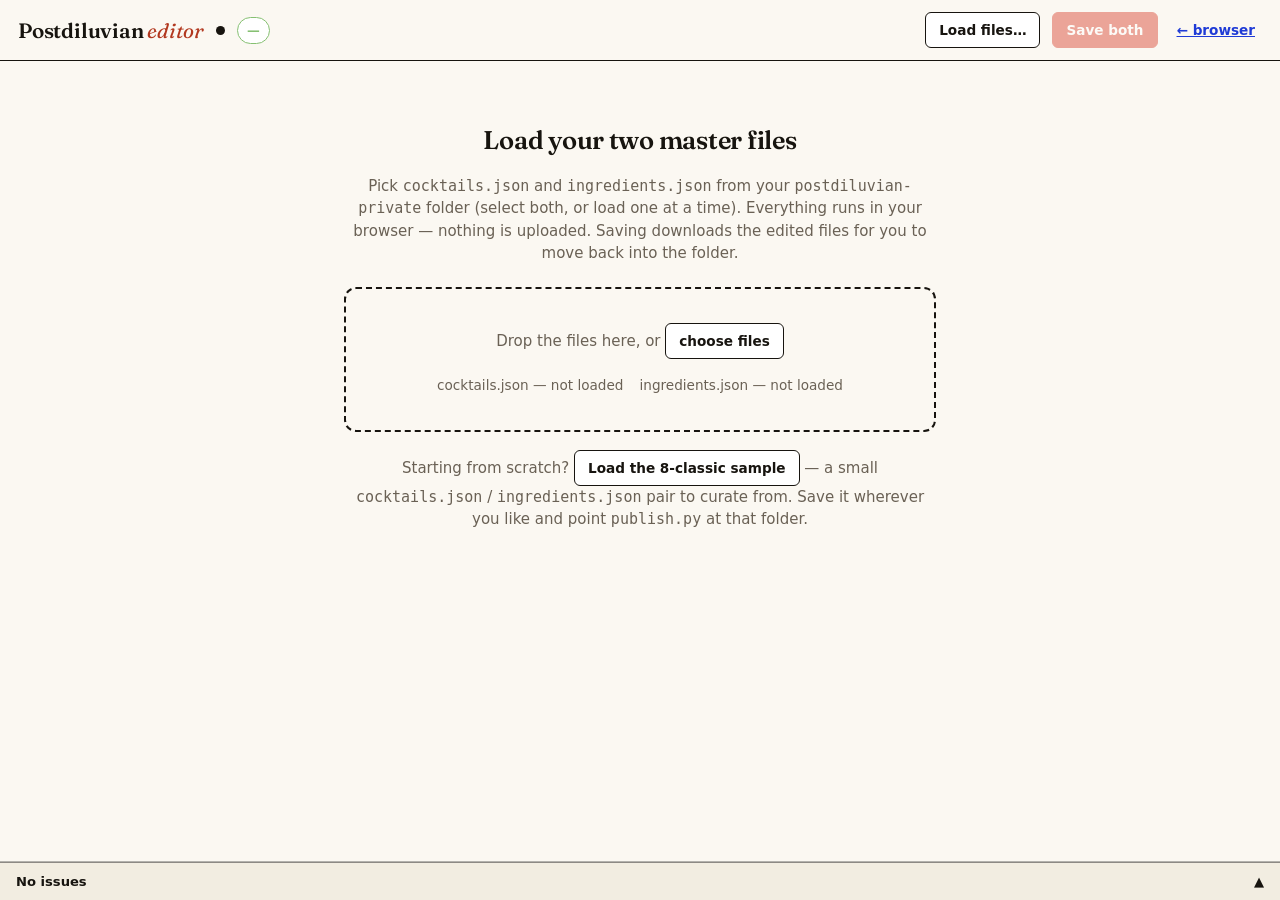
==== commit 8d3e80b0: "Add data/starter/ — an 8-classic starter master pair publish.py also writes data/starter/{cocktails," ====
--- a/editor.html
+++ b/editor.html
@@ -10,6 +10,7 @@
 <link rel="preconnect" href="https://fonts.gstatic.com" crossorigin>
 <link href="https://fonts.googleapis.com/css2?family=Fraunces:ital,opsz,wght@0,9..144,400;0,9..144,500;0,9..144,600;1,9..144,400&display=swap" rel="stylesheet">
 <link rel="stylesheet" href="style.css">
+<script src="ui.js" defer></script>
 <style>
   * { box-sizing: border-box; }
   [hidden] { display: none !important; }
@@ -171,6 +172,7 @@
   <button class="valbadge ok" id="valBadge" type="button" title="Show issues">—</button>
   <span class="spacer"></span>
   <input type="file" id="fileInput" accept=".json,application/json" multiple hidden>
+  <button class="btn" id="importRecipe" hidden>✦ Import recipe…</button>
   <button class="btn" id="loadBtn">Load files…</button>
   <button class="btn primary" id="saveBtn" disabled>Save both</button>
   <a class="btn ghost" href="index.html">← browser</a>
@@ -196,15 +198,18 @@
       <span class="f" id="fsI">ingredients.json — not loaded</span>
     </div>
   </div>
+  <p style="margin-top:18px">Starting from scratch?
+    <button class="btn" id="loadStarter">Load the 8-classic sample</button>
+    — a small <code>cocktails.json</code> / <code>ingredients.json</code> pair to curate from.
+    Save it wherever you like and point <code>publish.py</code> at that folder.</p>
 </div>
 
 <div id="app" hidden>
   <div class="wrap" id="wrapRecipes">
     <div class="list" id="listRecipes">
       <div class="listtop">
-        <input class="search" id="searchRecipes" placeholder="Search recipes…" autocomplete="off">
+        <input class="search" id="searchRecipes" data-clear placeholder="Search recipes…" autocomplete="off">
         <button class="btn" id="newRecipe">+ New</button>
-        <button class="btn" id="importRecipe" title="Import a recipe with an AI assistant">Import…</button>
       </div>
       <div id="listRecipesBody"></div>
     </div>
@@ -214,7 +219,7 @@
   <div class="wrap" id="wrapIngredients" hidden>
     <div class="list" id="listIngredients">
       <div class="listtop">
-        <input class="search" id="searchIngredients" placeholder="Search ingredients…" autocomplete="off">
+        <input class="search" id="searchIngredients" data-clear placeholder="Search ingredients…" autocomplete="off">
         <button class="btn" id="newIngredient">+ New</button>
       </div>
       <div id="listIngredientsBody"></div>
@@ -255,8 +260,9 @@
     <p class="hint">Build the prompt below, run it in <a href="https://claude.ai" target="_blank" rel="noopener">claude.ai</a> (or any assistant), and paste its JSON reply back. Nothing is sent anywhere from this page.</p>
 
     <div class="step">1 · Source</div>
-    <input type="text" id="importUrl" placeholder="https://…  — a recipe page URL">
-    <div class="hint" style="text-align:center;margin:6px 0">— or paste the recipe text —</div>
+    <input type="text" id="importUrl" data-clear placeholder="https://…  — a recipe page URL">
+    <div class="hint" style="margin:4px 0 0">Your assistant needs web browsing / search turned on to open a URL. If it can't, it will say so — then paste the page text below instead.</div>
+    <div class="hint" style="text-align:center;margin:8px 0">— or paste the recipe text —</div>
     <textarea id="importText" style="min-height:80px" placeholder="Name, ingredients, method, garnish, source…"></textarea>
 
     <div class="step">2 · Prompt
@@ -335,6 +341,15 @@
       }).finally(function () { done++; });
     });
   }
+  function loadStarter() {
+    Promise.all([
+      fetch("data/starter/cocktails.json", { cache: "no-cache" }).then(function (r) { return r.json(); }),
+      fetch("data/starter/ingredients.json", { cache: "no-cache" }).then(function (r) { return r.json(); })
+    ]).then(function (res) {
+      S.C = res[0]; S.I = res[1]; refreshLoadState();
+      toast("Loaded the sample — edit, then Save both to keep your copy.");
+    }).catch(function () { toast("Couldn’t load the sample files."); });
+  }
   function refreshLoadState() {
     $("fsC").textContent = S.C ? "cocktails.json — " + S.C.cocktails.length + " recipes" : "cocktails.json — not loaded";
     $("fsC").className = "f" + (S.C ? " ok" : "");
@@ -347,6 +362,7 @@
     $("loadScreen").hidden = true;
     $("app").hidden = false;
     $("tabs").hidden = false;
+    $("importRecipe").hidden = false;
     S.snapshot = snapshotStr();
     rebuildDatalists();
     selectTab("recipes");
@@ -568,6 +584,8 @@
     var f = el("div", "field");
     var l = el("label", null, esc(label)); f.appendChild(l);
     f.appendChild(inputEl);
+    if (window.PDClearable && inputEl.tagName === "INPUT" &&
+        ["text", "url", ""].indexOf(inputEl.getAttribute("type") || "") >= 0) window.PDClearable(inputEl);
     if (hint) { var h = el("div", "hint", hint); f.appendChild(h); }
     return f;
   }
@@ -1148,9 +1166,18 @@
     $("importErr").hidden = true;
     S._importSrc = url;
     var tags = {}; S.C.cocktails.forEach(function (c) { (c.tags || []).forEach(function (t) { tags[t] = 1; }); });
-    var p =
-"You are extracting ONE cocktail recipe into strict JSON for the Postdiluvian collection.\n" +
-"Return ONLY a single JSON object — no prose, no markdown fences — of this shape:\n\n" +
+    var fetchBlock = url ?
+"STEP 1 — GET THE PAGE. Use your web browsing / fetch tool to open this URL and read the actual page:\n" +
+"  " + url + "\n\n" +
+"Do NOT skip this. Do NOT answer from memory or from other sources — only the content you actually retrieve from that page.\n" +
+"If you cannot get the real recipe from that page (no browsing tool, the fetch fails, or it lands on a paywall / login / index / error page), STOP and return exactly:\n" +
+'  { "error": "could not fetch the page", "detail": "<one line on what happened — tell the user to paste the page text into the importer instead>" }\n' +
+"Never guess or reconstruct a recipe you could not read.\n\n" +
+"STEP 2 — EXTRACT. From the retrieved page, produce ONE JSON object:\n\n"
+      :
+"Extract ONE cocktail recipe from the text at the end of this prompt. Produce ONE JSON object:\n\n";
+    var p = fetchBlock +
+"Return ONLY the JSON — no prose, no markdown fences. On success use this shape; on a fetch failure use the error object above.\n\n" +
 "{\n" +
 '  "recipe": {\n' +
 '    "name": "string",\n' +
@@ -1177,7 +1204,7 @@
 '    { "id": "kebab-id", "name": "Name", "category": "' + CATEGORIES.join("|") + '", "family": null, "aliases": [], "brands": [] }\n' +
 '    // family = ' + FAMILIES.join("|") + ' ONLY when category is "spirit", otherwise null\n' +
 '  ],\n' +
-'  "notes": ["assumptions or anything uncertain"],\n' +
+'  "notes": ["assumptions, anything uncertain, plus one short quote from the page you read"],\n' +
 '  "confidence": "high|medium|low"\n' +
 "}\n\n" +
 "Rules:\n" +
@@ -1185,9 +1212,10 @@
 "- Map each ingredient to an id from the VOCABULARY, matching generously (\"fresh lime juice\" → lime-juice).\n" +
 "  If one genuinely isn't there, coin a kebab-case id, use it in \"ref\", and add it to newIngredients.\n" +
 "- base = the defining spirit(s), usually the largest spirit pour(s).\n" +
-"- Missing detail → sensible default (method stir, glass coupe, service up, ice none, garnish \"None\").\n\n" +
-"VOCABULARY (id — name — aliases):\n" + vocabList() + "\n\n" +
-"RECIPE SOURCE:\n" + (url ? url : "(text below)\n\n" + text);
+"- Missing detail → sensible default (method stir, glass coupe, service up, ice none, garnish \"None\").\n" +
+"- In notes, quote one line of the source verbatim so the reviewer can confirm you read the real page.\n\n" +
+"VOCABULARY (id — name — aliases):\n" + vocabList() +
+(url ? "" : "\n\nRECIPE TEXT:\n" + text);
     $("importPrompt").value = p;
     $("importPrompt").hidden = false;
     $("importCopy").hidden = false;
@@ -1209,6 +1237,11 @@
   function doImport() {
     var env = looseJson($("importReply").value);
     if (!env) { impErr("Couldn't parse that as JSON. Paste the assistant's reply exactly."); return; }
+    if (env.error) {
+      impErr("The assistant couldn't use the URL: " + (env.detail || env.error) +
+        "\n\nOpen the page yourself, copy the recipe, and paste it into the text box above instead.");
+      return;
+    }
     var rec = env.recipe || (env.name ? env : null);
     if (!rec || !rec.name) { impErr("No recipe.name in the reply."); return; }
 
@@ -1284,6 +1317,7 @@
   // ---------------------------------------------------------------- wire ------
   $("loadBtn").addEventListener("click", function () { $("fileInput").click(); });
   $("loadBtn2").addEventListener("click", function () { $("fileInput").click(); });
+  $("loadStarter").addEventListener("click", loadStarter);
   $("fileInput").addEventListener("change", function () { ingestFiles(this.files); this.value = ""; });
   var dz = $("dropzone");
   ["dragover", "dragenter"].forEach(function (ev) { window.addEventListener(ev, function (e) { e.preventDefault(); dz.classList.add("hot"); }); });
--- a/style.css
+++ b/style.css
@@ -43,3 +43,16 @@
   --accent-soft: #ef6a4f; --gold: #ef6a4f; --blue: #93a4ff;
   --shadow: 0 1px 2px rgba(0,0,0,.3), 0 10px 30px rgba(0,0,0,.4);
 }
+
+/* Clearable text/search inputs — see ui.js (window.PDClearable). */
+.clearable { position: relative; display: block; flex: 1 1 auto; min-width: 0; }
+.clearable > input { width: 100%; padding-right: 26px !important; }
+.clearable > .clearx {
+  position: absolute; top: 50%; right: 7px; transform: translateY(-50%);
+  width: 17px; height: 17px; padding: 0; border: 0; border-radius: 50%;
+  display: none; align-items: center; justify-content: center;
+  font-size: 12px; line-height: 1; cursor: pointer;
+  background: var(--line-strong); color: var(--paper);
+}
+.clearable.has-value > .clearx { display: flex; }
+.clearable > .clearx:hover { background: var(--ink); }
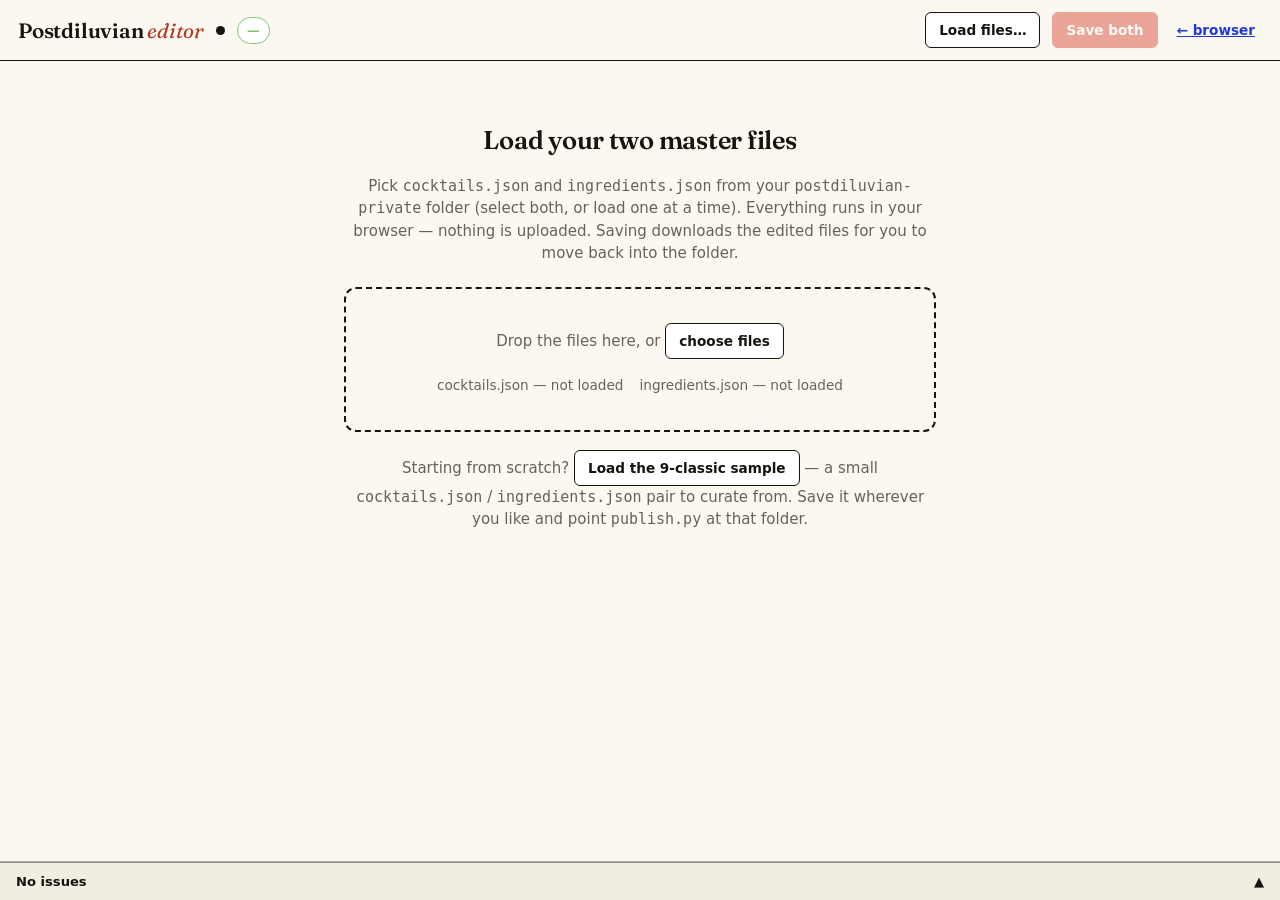
==== commit 011907e8: "Add Old Fashioned + essay-driven recipe fixes From "Cocktails: An Introduction": - Old Fashioned add" ====
--- a/editor.html
+++ b/editor.html
@@ -15,7 +15,12 @@
   * { box-sizing: border-box; }
   [hidden] { display: none !important; }
   html { -webkit-text-size-adjust: 100%; }
-  body { margin: 0; background: var(--paper); color: var(--ink); font-family: var(--sans); font-size: 15px; line-height: 1.5; }
+  html, body { height: 100%; }
+  body { margin: 0; background: var(--paper); color: var(--ink); font-family: var(--sans); font-size: 15px; line-height: 1.5;
+         display: flex; flex-direction: column; overflow: hidden; }
+  #loadScreen { flex: 1; overflow-y: auto; }
+  #app { flex: 1; min-height: 0; display: flex; flex-direction: column; }
+  #wrapRecipes, #wrapIngredients, #wrapJson { flex: 1; min-height: 0; }
   h1, h2, h3 { font-family: var(--serif); font-weight: 600; margin: 0; letter-spacing: -.01em; }
   a { color: var(--blue); }
   button, input, select, textarea { font: inherit; color: var(--ink); }
@@ -29,7 +34,7 @@
   ::placeholder { color: var(--ink-soft); opacity: 1; }
 
   .bar {
-    position: sticky; top: 0; z-index: 20; display: flex; align-items: center; gap: 12px;
+    flex: none; z-index: 20; display: flex; align-items: center; gap: 12px;
     padding: 12px 18px; background: var(--paper); border-bottom: 1.5px solid var(--ink); flex-wrap: wrap;
   }
   .bar h1 { font-size: 1.3rem; }
@@ -50,15 +55,18 @@
   .btn.ghost { border-color: transparent; background: transparent; text-decoration: underline; padding: 4px 6px; }
   .btn.danger { color: var(--accent); }
 
-  .tabs { display: flex; gap: 4px; padding: 10px 18px 0; border-bottom: 1px solid var(--line); background: var(--paper); position: sticky; top: 57px; z-index: 19; flex-wrap: wrap; }
+  .tabs { flex: none; display: flex; gap: 4px; padding: 10px 18px 0; border-bottom: 1px solid var(--line); background: var(--paper); z-index: 19; flex-wrap: wrap; }
   .tabs button { border: 1.5px solid var(--line); border-bottom: 0; background: var(--paper-2); padding: 7px 14px; border-radius: var(--radius) var(--radius) 0 0; font-size: .85rem; font-weight: 600; color: var(--ink-soft); }
   .tabs button[aria-selected="true"] { background: var(--card); color: var(--ink); border-color: var(--ink); }
   .tabs .count { opacity: .5; font-weight: 400; }
 
-  .wrap { display: grid; grid-template-columns: 300px 1fr; gap: 0; min-height: calc(100vh - 120px); }
-  @media (max-width: 820px) { .wrap { grid-template-columns: 1fr; } .list { border-right: 0; border-bottom: 1.5px solid var(--line); max-height: 40vh; } }
-
-  .list { border-right: 1.5px solid var(--line); padding: 12px; overflow-y: auto; }
+  .wrap { display: grid; grid-template-columns: 300px 1fr; grid-template-rows: minmax(0, 1fr); gap: 0; min-height: 0; overflow: hidden; }
+  @media (max-width: 820px) {
+    .wrap { grid-template-columns: 1fr; grid-template-rows: minmax(0, 38%) minmax(0, 1fr); }
+    .list { border-right: 0; border-bottom: 1.5px solid var(--line); }
+  }
+
+  .list { border-right: 1.5px solid var(--line); padding: 12px; overflow-y: auto; min-height: 0; }
   .list .listtop { display: flex; gap: 8px; margin-bottom: 10px; }
   .list input.search { flex: 1; padding: 7px 10px; border: 1.5px solid var(--line-strong); border-radius: var(--radius); background: var(--card); }
   .list .row { padding: 8px 10px; border-radius: var(--radius); cursor: pointer; display: flex; justify-content: space-between; gap: 8px; align-items: baseline; }
@@ -69,7 +77,7 @@
   .list .row[aria-current="true"].invalid::after { color: #fff; }
   .list .grouplabel { font-size: .66rem; font-weight: 700; letter-spacing: .12em; text-transform: uppercase; color: var(--ink-soft); margin: 14px 0 4px; }
 
-  .pane { padding: 20px 24px 120px; overflow-y: auto; }
+  .pane { padding: 20px 24px 72px; overflow-y: auto; min-height: 0; }
   .pane .placeholder { color: var(--ink-soft); font-style: italic; padding: 40px 0; }
 
   .field { margin-bottom: 13px; }
@@ -199,7 +207,7 @@
     </div>
   </div>
   <p style="margin-top:18px">Starting from scratch?
-    <button class="btn" id="loadStarter">Load the 8-classic sample</button>
+    <button class="btn" id="loadStarter">Load the 9-classic sample</button>
     — a small <code>cocktails.json</code> / <code>ingredients.json</code> pair to curate from.
     Save it wherever you like and point <code>publish.py</code> at that folder.</p>
 </div>
--- a/style.css
+++ b/style.css
@@ -44,14 +44,16 @@
   --shadow: 0 1px 2px rgba(0,0,0,.3), 0 10px 30px rgba(0,0,0,.4);
 }
 
-/* Clearable text/search inputs — see ui.js (window.PDClearable). */
-.clearable { position: relative; display: block; flex: 1 1 auto; min-width: 0; }
-.clearable > input { width: 100%; padding-right: 26px !important; }
+/* Clearable text/search inputs — see ui.js (window.PDClearable).
+   The wrapper stands in for the input it replaces: a flex box (block-level, so
+   it fills a normal field; flex:1 so it fills a flex row) that the input fills. */
+.clearable { position: relative; display: flex; flex: 1 1 0%; min-width: 0; }
+.clearable > input { flex: 1 1 auto; min-width: 0; width: 100%; padding-right: 28px !important; }
 .clearable > .clearx {
-  position: absolute; top: 50%; right: 7px; transform: translateY(-50%);
-  width: 17px; height: 17px; padding: 0; border: 0; border-radius: 50%;
+  position: absolute; top: 50%; right: 6px; transform: translateY(-50%);
+  width: 18px; height: 18px; padding: 0; margin: 0; border: 0; border-radius: 50%;
   display: none; align-items: center; justify-content: center;
-  font-size: 12px; line-height: 1; cursor: pointer;
+  font-size: 12px; line-height: 1; cursor: pointer; flex: none;
   background: var(--line-strong); color: var(--paper);
 }
 .clearable.has-value > .clearx { display: flex; }
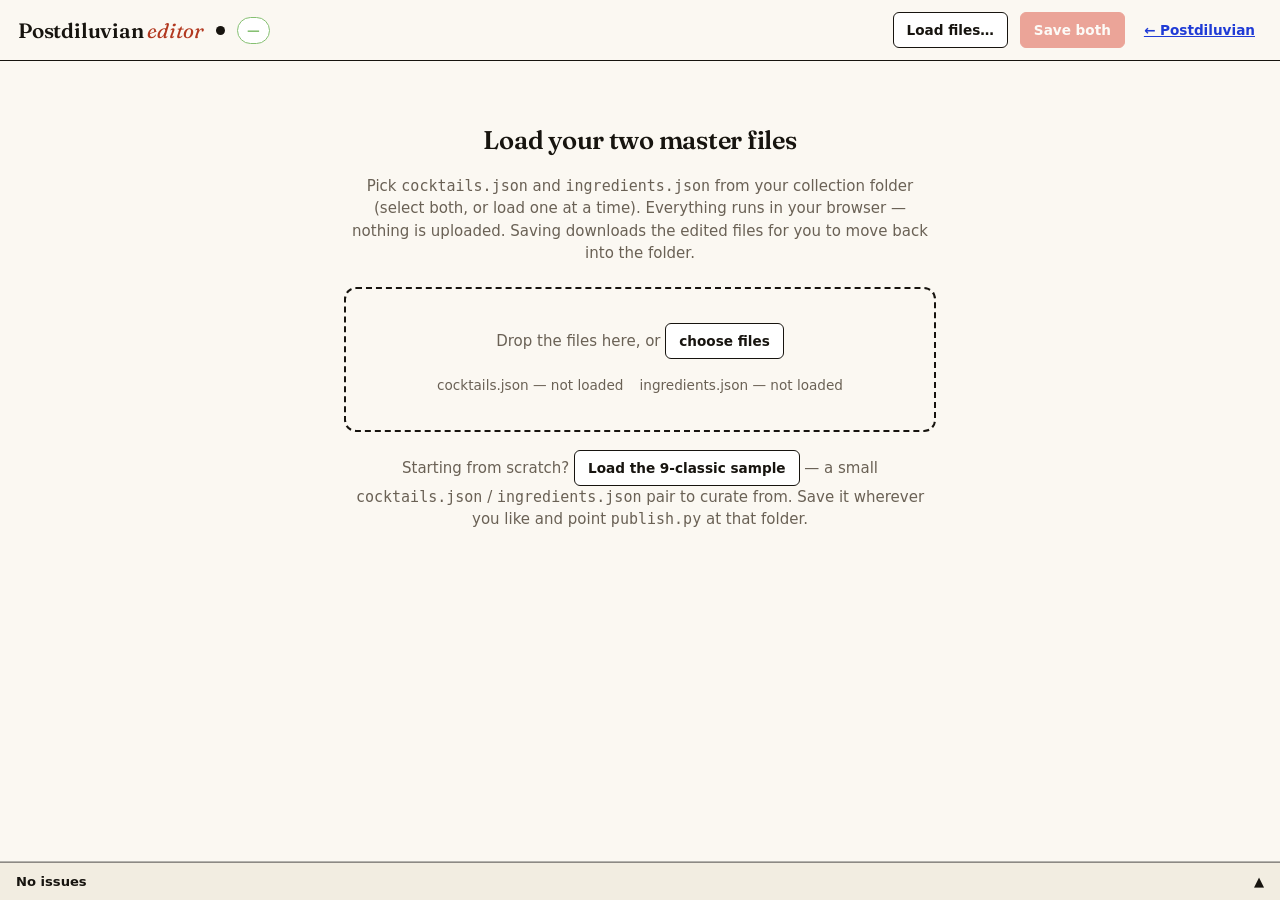
==== commit f49199f1: "Cross-link site <-> editor; drop 'postdiluvian-private' from public pages - index.html footer gets a" ====
--- a/editor.html
+++ b/editor.html
@@ -183,7 +183,7 @@
   <button class="btn" id="importRecipe" hidden>✦ Import recipe…</button>
   <button class="btn" id="loadBtn">Load files…</button>
   <button class="btn primary" id="saveBtn" disabled>Save both</button>
-  <a class="btn ghost" href="index.html">← browser</a>
+  <a class="btn ghost" href="index.html">← Postdiluvian</a>
 </div>
 
 <div class="tabs" id="tabs" hidden>
@@ -195,7 +195,7 @@
 <div id="loadScreen" class="loadscreen">
   <h2>Load your two master files</h2>
   <p>Pick <code>cocktails.json</code> and <code>ingredients.json</code> from your
-     <code>postdiluvian-private</code> folder (select both, or load one at a time).
+     collection folder (select both, or load one at a time).
      Everything runs in your browser — nothing is uploaded. Saving downloads the
      edited files for you to move back into the folder.</p>
   <div class="dropzone" id="dropzone">
@@ -1130,7 +1130,7 @@
     setTimeout(function () { download("ingredients.json", textI()); }, 350);
     S.snapshot = snapshotStr();
     validateAndPaint();
-    toast("Downloaded. Move both into postdiluvian-private, then run  bin/save");
+    toast("Downloaded. Move both back into your collection folder, then run  bin/save");
   }
 
   // ---------------------------------------------------------------- misc ------
